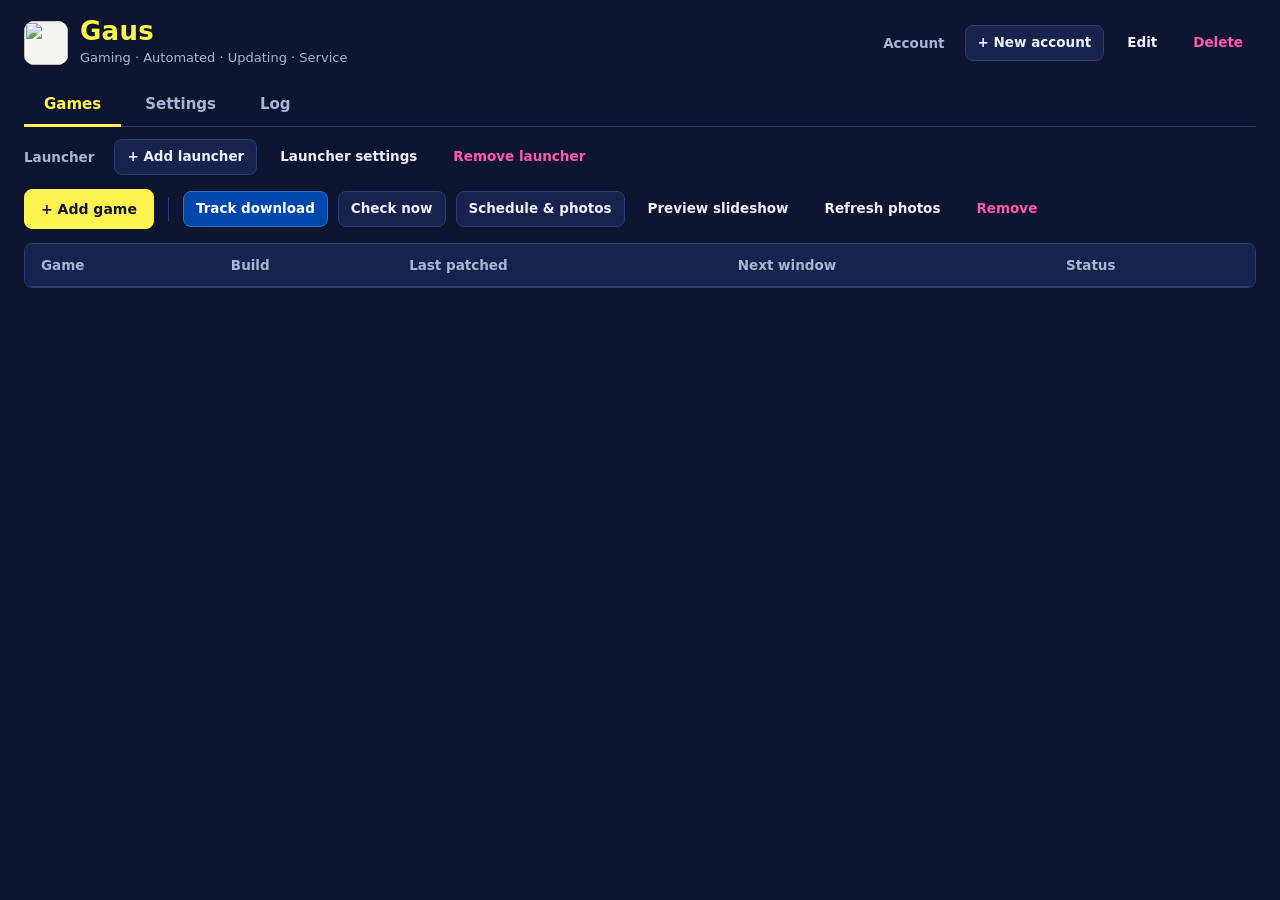
==== web/index.html @ 7f128b50 "v1.9: live download tracking and new UI Steam only rewrites its appmanifest when a download starts o" ====
<!doctype html>
<html lang="en">
<head>
<meta charset="utf-8">
<meta name="viewport" content="width=device-width, initial-scale=1">
<title>Gaus</title>
<link rel="stylesheet" href="app.css">
<link rel="stylesheet" href="main.css">
</head>
<body>
<div id="app">
  <header class="top">
    <div class="brand">
      <img src="/brand/icon.png" alt="" width="46" height="46">
      <div><h1>Gaus</h1><p id="tagline">Gaming · Automated · Updating · Service</p></div>
    </div>
    <div class="who">
      <span class="label" id="who-label">Account</span>
      <div class="chips" id="accounts" role="radiogroup" aria-labelledby="who-label"></div>
      <button class="btn sm" id="acc-new" type="button">+ New account</button>
      <button class="btn sm ghost" id="acc-edit" type="button">Edit</button>
      <button class="btn sm ghost danger" id="acc-del" type="button">Delete</button>
    </div>
  </header>

  <div class="banner" id="banner" role="status">
    <p id="banner-text"></p>
    <button class="btn sm primary" id="banner-btn" type="button">Install and restart</button>
  </div>

  <main>
    <nav class="tabs" role="tablist" aria-label="Sections">
      <button role="tab" id="tab-games" aria-selected="true" aria-controls="p-games" type="button">Games</button>
      <button role="tab" id="tab-settings" aria-selected="false" aria-controls="p-settings" type="button">Settings</button>
      <button role="tab" id="tab-log" aria-selected="false" aria-controls="p-log" type="button">Log</button>
    </nav>

    <section class="panel show" id="p-games" role="tabpanel" aria-labelledby="tab-games">
      <div class="live" id="live" aria-label="Live downloads" hidden></div>
      <div class="bar-row">
        <span class="label" id="lc-label">Launcher</span>
        <div class="chips" id="launchers" role="radiogroup" aria-labelledby="lc-label"></div>
        <button class="btn sm" id="lc-add" type="button">+ Add launcher</button>
        <button class="btn sm ghost" id="lc-edit" type="button">Launcher settings</button>
        <button class="btn sm ghost danger" id="lc-del" type="button">Remove launcher</button>
      </div>
      <div class="bar-row">
        <button class="btn primary" id="g-add" type="button">+ Add game</button>
        <span class="sep" aria-hidden="true"></span>
        <button class="btn sm cobalt" id="g-track" type="button">Track download</button>
        <button class="btn sm" id="g-check" type="button">Check now</button>
        <button class="btn sm" id="g-edit" type="button">Schedule &amp; photos</button>
        <button class="btn sm ghost" id="g-preview" type="button">Preview slideshow</button>
        <button class="btn sm ghost" id="g-photos" type="button">Refresh photos</button>
        <button class="btn sm ghost danger" id="g-del" type="button">Remove</button>
      </div>
      <div class="tablewrap" id="tablewrap">
        <table aria-label="Games">
          <thead><tr>
            <th>Game</th><th>Build</th><th>Last patched</th><th>Next window</th><th>Status</th>
          </tr></thead>
          <tbody id="rows"></tbody>
        </table>
        <div class="empty" id="empty" hidden></div>
      </div>
      <p class="hint" id="games-hint"></p>
    </section>

    <section class="panel" id="p-settings" role="tabpanel" aria-labelledby="tab-settings">
      <div class="settings" id="settings"></div>
    </section>

    <section class="panel" id="p-log" role="tabpanel" aria-labelledby="tab-log">
      <pre class="log" id="log" tabindex="0" aria-live="off"></pre>
      <div><button class="btn sm" id="open-data" type="button">Open data folder</button></div>
    </section>
  </main>
</div>

<!-- account -->
<dialog id="dlg-account" aria-labelledby="acc-title">
  <form method="dialog" novalidate>
    <div class="d-head"><h2 id="acc-title">Account</h2><p id="acc-sub">No password needed. An account only keeps people's launchers and games apart.</p></div>
    <div class="d-body">
      <div class="field"><label for="acc-name">Name</label><input class="input" id="acc-name" maxlength="40" autocomplete="off"><div class="errmsg" id="acc-err" role="alert"></div></div>
      <label class="switch"><input type="checkbox" id="acc-enabled"><span class="track" aria-hidden="true"></span><span>Keep this account's games updated</span></label>
      <p class="hint">If two accounts have the same game, it is only updated once.</p>
    </div>
    <div class="d-foot"><button class="btn ghost" value="cancel" type="button" data-close>Cancel</button><button class="btn primary" id="acc-ok" type="submit">Save</button></div>
  </form>
</dialog>

<!-- launcher -->
<dialog id="dlg-launcher" aria-labelledby="lc-title">
  <form method="dialog" novalidate>
    <div class="d-head"><h2 id="lc-title">Add a launcher</h2></div>
    <div class="d-body">
      <div class="field"><label for="lc-type">Launcher</label><select class="input" id="lc-type"></select></div>
      <div class="field"><label for="lc-name">Name shown in Gaus</label><input class="input" id="lc-name" autocomplete="off"></div>
      <div class="field"><label for="lc-path" id="lc-path-label">Location</label>
        <div class="row"><input class="input grow" id="lc-path" autocomplete="off" aria-describedby="lc-tip"><button class="btn" id="lc-browse" type="button">Browse</button></div></div>
      <div class="field"><label for="lc-args">Extra start options</label><input class="input" id="lc-args" placeholder="optional, e.g. -silent" autocomplete="off"></div>
      <label class="switch"><input type="checkbox" id="lc-enabled"><span class="track" aria-hidden="true"></span><span>Keep this launcher's games updated</span></label>
      <p class="note" id="lc-tip"></p>
    </div>
    <div class="d-foot"><span class="errmsg" id="lc-err" role="alert"></span><button class="btn ghost" type="button" data-close>Cancel</button><button class="btn primary" id="lc-ok" type="submit">Save</button></div>
  </form>
</dialog>

<!-- add game -->
<dialog id="dlg-addgame" aria-labelledby="ag-title">
  <form method="dialog" novalidate>
    <div class="d-head"><h2 id="ag-title">Add a game</h2></div>
    <div class="d-body">
      <div class="field"><label for="ag-launcher">Launcher</label><select class="input" id="ag-launcher"></select></div>
      <p class="hint" id="ag-intro"></p>
      <div class="field"><label for="ag-term">Game title</label>
        <div class="row"><input class="input grow" id="ag-term" placeholder="e.g. Marvel Rivals" autocomplete="off"><button class="btn" id="ag-search" type="button">Search</button></div></div>
      <div class="results" id="ag-results" role="listbox" aria-label="Results"></div>
      <div class="errmsg" id="ag-err" role="alert"></div>
    </div>
    <div class="d-foot"><button class="btn ghost" type="button" data-close>Cancel</button><button class="btn primary" id="ag-ok" type="submit">Add game</button></div>
  </form>
</dialog>

<!-- schedule -->
<dialog id="dlg-game" aria-labelledby="gm-title">
  <form method="dialog" novalidate>
    <div class="d-head"><h2 id="gm-title">Schedule</h2><p>All times are SAST (UTC+2).</p></div>
    <div class="d-body">
      <label class="switch"><input type="checkbox" id="gm-enabled"><span class="track" aria-hidden="true"></span><span>Keep this game updated automatically</span></label>
      <div class="field"><label for="gm-weekly">Weekly patch windows, one per line</label><textarea class="input" id="gm-weekly" rows="3" placeholder="Thu 11:00"></textarea>
        <span class="hint">For example <b>Thu 11:00</b> or <b>Daily 11:00</b></span></div>
      <div class="field"><label for="gm-dates">One-off dates, one per line</label><textarea class="input" id="gm-dates" rows="3" placeholder="2026-11-13 11:00"></textarea>
        <span class="hint">For big updates from the roadmap, like <b>2026-11-13 11:00</b></span></div>
      <div class="field" id="gm-wu-box">
        <label class="switch"><input type="checkbox" id="gm-wu"><span class="track" aria-hidden="true"></span><span>After an update, start the game once so its shaders compile</span></label>
        <span class="hint">Steam games, and only when the PC is going to power down. Gaus starts the game, waits until it has stopped working hard, then closes it.</span>
        <div class="row wrap" id="gm-wu-opts">
          <label for="gm-wu-quiet" class="hint">Finished when quiet for</label><input class="input" id="gm-wu-quiet" type="number" min="1" max="20" style="width:76px"><span class="hint">min</span>
          <label for="gm-wu-max" class="hint">Never longer than</label><input class="input" id="gm-wu-max" type="number" min="10" max="180" style="width:84px"><span class="hint">min</span>
        </div></div>
      <div class="field"><label for="gm-kw">Loading-screen photo searches, one per line</label><textarea class="input" id="gm-kw" rows="3"></textarea>
        <span class="hint">Used only when no official game art is found. Steam games use their official screenshots first.</span></div>
      <div class="field"><label for="gm-images">Your own images</label>
        <div class="row"><button class="btn sm" id="gm-images" type="button">Add images…</button><span class="hint">Your pictures are never deleted and are used on this game's loading screen.</span></div></div>
      <p class="note">Gaus only opens the launcher while a window is open. For Steam it also needs a newer build to exist.</p>
    </div>
    <div class="d-foot"><span class="errmsg" id="gm-err" role="alert"></span><button class="btn ghost" type="button" data-close>Cancel</button><button class="btn primary" id="gm-ok" type="submit">Save</button></div>
  </form>
</dialog>

<!-- confirm / message -->
<dialog id="dlg-ask" aria-labelledby="ask-title">
  <form method="dialog">
    <div class="d-head"><h2 id="ask-title">Gaus</h2></div>
    <div class="d-body"><p id="ask-body" style="margin:0;white-space:pre-line"></p></div>
    <div class="d-foot"><button class="btn ghost" id="ask-cancel" type="button">Cancel</button><button class="btn primary" id="ask-ok" type="submit">OK</button></div>
  </form>
</dialog>

<!-- busy / install progress -->
<dialog id="dlg-busy" aria-labelledby="busy-title">
  <div class="d-head"><h2 id="busy-title">Working</h2></div>
  <div class="d-body"><div class="progress-modal" role="status">
    <svg class="pen" viewBox="0 0 50 50" aria-hidden="true"><circle cx="25" cy="25" r="20"/></svg>
    <p id="busy-text" style="margin:0">Please wait</p>
    <div class="bar" id="busy-bar"><i></i></div>
  </div></div>
</dialog>

<div id="toasts" aria-live="polite"></div>
<script src="app.js"></script>
</body>
</html>
---- web/app.css ----
/* Gaus UI. Black pen on off-white paper, taken from the logo. One signal colour (--alert) exists
   only for errors and destructive actions. Everything else is ink. */
:root {
  --paper: #f6f4f0;
  --paper-2: #ece8e0;
  --card: #fffdf9;
  --line: #d6d0c4;
  --ink: #17150f;
  --ink-2: #34312a;
  --muted: #6d6a63;
  --faint: #a9a59a;
  --alert: #b3261e;
  --r: 6px;
  --font: "Segoe UI Variable Text", "Segoe UI", system-ui, -apple-system, sans-serif;
  --display: "Bahnschrift", "Segoe UI Variable Display", "Segoe UI", system-ui, sans-serif;
  --mono: "Cascadia Mono", Consolas, "Courier New", monospace;
  color-scheme: light;
}
* { box-sizing: border-box; }
html, body { margin: 0; height: 100%; overflow: hidden; }
body {
  background: var(--paper); color: var(--ink);
  font: 400 14px/1.45 var(--font); -webkit-font-smoothing: antialiased;
  overflow: hidden; user-select: none;
}
input, textarea, select { user-select: text; }
h1, h2, h3 { font-family: var(--display); margin: 0; letter-spacing: .01em; }
button { font: inherit; color: inherit; }
.sr-only { position: absolute; width: 1px; height: 1px; margin: -1px; overflow: hidden; clip-path: inset(50%); white-space: nowrap; }
.muted { color: var(--muted); }
.hint { color: var(--muted); font-size: 12.5px; }
:where(a, button, input, select, textarea, [tabindex]):focus-visible { outline: 3px solid var(--ink); outline-offset: 3px; }

/* ---------- buttons ---------- */
.btn {
  position: relative; display: inline-flex; align-items: center; justify-content: center; gap: 8px;
  min-height: 40px; padding: 0 16px; white-space: nowrap; cursor: pointer;
  font-weight: 600; font-size: 13px; line-height: 1;
  color: var(--ink); background: var(--card);
  border: 2px solid var(--ink); border-radius: var(--r);
  box-shadow: 3px 3px 0 var(--ink);
  transition: transform .08s ease, box-shadow .08s ease, background-color .12s ease;
}
.btn:hover { background: var(--paper-2); }
.btn:active { transform: translate(3px, 3px); box-shadow: 0 0 0 var(--ink); }
.btn[disabled] { opacity: .4; cursor: not-allowed; box-shadow: none; transform: none; background: var(--card); }
.btn.primary { background: var(--ink); color: var(--paper); box-shadow: 3px 3px 0 var(--faint); }
.btn.primary:active { box-shadow: 0 0 0 var(--faint); }
.btn.primary.sm { box-shadow: 2px 2px 0 var(--faint); }
.btn.primary:hover { background: var(--ink-2); }
.btn.ghost { border-color: transparent; box-shadow: none; background: transparent; }
.btn.ghost:hover { background: var(--paper-2); border-color: var(--line); }
.btn.ghost:active { transform: none; }
.btn.danger { color: var(--alert); border-color: var(--alert); box-shadow: 3px 3px 0 var(--alert); }
.btn.danger:active { box-shadow: 0 0 0 var(--alert); }
.btn.sm { min-height: 32px; padding: 0 12px; font-size: 12.5px; box-shadow: 2px 2px 0 var(--ink); }
.btn.sm:active { transform: translate(2px, 2px); }
.btn.sm.danger { box-shadow: 2px 2px 0 var(--alert); }
.btn.icon { width: 40px; padding: 0; }
.btn.busy { pointer-events: none; }
.btn.busy::before {
  content: ""; width: 14px; height: 14px; border-radius: 50%;
  border: 2.5px solid currentColor; border-right-color: transparent; animation: rot .7s linear infinite;
}

/* ---------- toggle switch: a real checkbox underneath ---------- */
.switch { position: relative; display: inline-flex; align-items: center; gap: 12px; cursor: pointer; }
.switch input { position: absolute; left: 0; top: 0; width: 1px; height: 1px; margin: 0; overflow: hidden; clip-path: inset(50%); }
.switch .track {
  position: relative; flex: none; width: 48px; height: 28px; border-radius: 999px;
  background: var(--card); border: 2px solid var(--ink); transition: background-color .15s ease;
}
.switch .track::after {
  content: ""; position: absolute; top: 3px; left: 3px; width: 18px; height: 18px; border-radius: 50%;
  background: var(--ink); transition: transform .18s cubic-bezier(.3, 1.5, .5, 1), background-color .15s;
}
.switch input:checked + .track { background: var(--ink); }
.switch input:checked + .track::after { transform: translateX(20px); background: var(--paper); }
.switch input:focus-visible + .track { outline: 3px solid var(--ink); outline-offset: 3px; }
.switch input:disabled + .track { opacity: .4; }
.switch:active .track::after { width: 22px; }
.switch:active input:checked + .track::after { transform: translateX(16px); }

/* ---------- radio groups as a segmented control (native radios underneath) ---------- */
fieldset { border: 0; padding: 0; margin: 0; min-width: 0; }
.seg { display: inline-flex; border: 2px solid var(--ink); border-radius: 9px; background: var(--card); overflow: hidden; }
.seg label { position: relative; cursor: pointer; }
.seg input { position: absolute; opacity: 0; inset: 0; margin: 0; cursor: pointer; }
.seg span { display: block; padding: 9px 15px; font-weight: 600; font-size: 13px; transition: background-color .12s, color .12s; white-space: nowrap; }
.seg label + label span { border-left: 2px solid var(--ink); }
.seg label:hover span { background: var(--paper-2); }
.seg input:checked + span { background: var(--ink); color: var(--paper); }
.seg input:focus-visible + span { outline: 3px solid var(--ink); outline-offset: -5px; outline-color: var(--paper); }
.seg:has(input:focus-visible) { outline: 3px solid var(--ink); outline-offset: 3px; }
.seg input:disabled + span { opacity: .4; }

/* chip radios (accounts, launchers) */
.chips { display: flex; flex-wrap: wrap; gap: 8px; align-items: center; }
.chip { position: relative; }
.chip input { position: absolute; opacity: 0; inset: 0; margin: 0; cursor: pointer; }
.chip span {
  display: inline-flex; align-items: center; gap: 7px; padding: 7px 14px; border-radius: 999px;
  border: 2px solid var(--ink); background: var(--card); font-weight: 600; font-size: 13px;
  transition: background-color .12s, color .12s, transform .08s;
}
.chip:hover span { background: var(--paper-2); }
.chip input:checked + span { background: var(--ink); color: var(--paper); }
.chip input:focus-visible + span { outline: 3px solid var(--ink); outline-offset: 3px; }
.chip.off span { border-style: dashed; color: var(--muted); }
.chip.off input:checked + span { color: var(--paper); }
.chip small { font-weight: 500; opacity: .7; }

/* checkbox (used in lists) */
.check { display: inline-flex; align-items: center; gap: 10px; cursor: pointer; }
.check input { appearance: none; width: 22px; height: 22px; margin: 0; border: 2px solid var(--ink); border-radius: 5px; background: var(--card); display: grid; place-content: center; cursor: pointer; flex: none; }
.check input::after { content: ""; width: 11px; height: 6px; border-left: 3px solid var(--paper); border-bottom: 3px solid var(--paper); transform: rotate(-45deg) scale(0); margin-top: -3px; transition: transform .12s; }
.check input:checked { background: var(--ink); }
.check input:checked::after { transform: rotate(-45deg) scale(1); }

/* ---------- fields ---------- */
.field { display: grid; gap: 6px; min-width: 0; }
.field > label, .field > legend { font-weight: 600; font-size: 12.5px; letter-spacing: .01em; }
.field .req { color: var(--alert); }
.input, select.input, textarea.input {
  width: 100%; min-height: 44px; padding: 0 12px; font: inherit; color: var(--ink);
  background: #fff; border: 2px solid var(--line); border-radius: var(--r);
  transition: border-color .12s, box-shadow .12s;
}
textarea.input { padding: 10px 12px; min-height: 84px; resize: vertical; line-height: 1.5; font-family: var(--mono); font-size: 12.5px; }
.input:hover { border-color: var(--faint); }
.input:focus { outline: none; border-color: var(--ink); box-shadow: 3px 3px 0 var(--ink); }
.input::placeholder { color: var(--faint); }
.input[aria-invalid="true"] { border-color: var(--alert); }
select.input {
  appearance: none; padding-right: 38px; cursor: pointer;
  background-image: url("data:image/svg+xml,%3Csvg xmlns='http://www.w3.org/2000/svg' width='14' height='9' viewBox='0 0 14 9'%3E%3Cpath d='M1.5 1.5 7 7l5.5-5.5' fill='none' stroke='%2317150f' stroke-width='2.4' stroke-linecap='round' stroke-linejoin='round'/%3E%3C/svg%3E");
  background-repeat: no-repeat; background-position: right 14px center;
}
.errmsg { color: var(--alert); font-weight: 600; font-size: 12.5px; min-height: 0; }
.errmsg:empty { display: none; }
.row { display: flex; gap: 10px; align-items: center; }
.row.wrap { flex-wrap: wrap; }
.grow { flex: 1; min-width: 0; }

/* number stepper */
.stepper { display: inline-flex; align-items: stretch; border: 2px solid var(--ink); border-radius: var(--r); background: #fff; overflow: hidden; }
.stepper button { width: 38px; border: 0; background: var(--card); cursor: pointer; font-size: 18px; font-weight: 700; line-height: 1; }
.stepper button:hover { background: var(--paper-2); }
.stepper button:active { background: var(--ink); color: var(--paper); }
.stepper input { width: 64px; border: 0; border-inline: 2px solid var(--ink); text-align: center; font: 600 14px var(--font); font-variant-numeric: tabular-nums; min-height: 38px; background: #fff; color: var(--ink); -moz-appearance: textfield; }
.stepper input::-webkit-outer-spin-button, .stepper input::-webkit-inner-spin-button { -webkit-appearance: none; margin: 0; }
.stepper input:focus { outline: none; background: var(--paper-2); }
.stepper:has(input:focus-visible) { outline: 3px solid var(--ink); outline-offset: 3px; }
.unit { color: var(--muted); font-size: 12.5px; min-width: 44px; }

/* ---------- loaders ---------- */
@keyframes rot { to { transform: rotate(360deg); } }
@keyframes dash { 0% { stroke-dasharray: 1, 150; stroke-dashoffset: 0; } 50% { stroke-dasharray: 90, 150; stroke-dashoffset: -35; } 100% { stroke-dasharray: 90, 150; stroke-dashoffset: -124; } }
.pen { width: 1em; height: 1em; animation: rot 1.6s linear infinite; flex: none; }
.pen circle { fill: none; stroke: currentColor; stroke-width: 5; stroke-linecap: round; animation: dash 1.4s ease-in-out infinite; }
.bar { height: 10px; border: 2px solid var(--ink); border-radius: 999px; background: var(--card); overflow: hidden; }
.bar > i { display: block; height: 100%; width: var(--p, 0%); background: var(--ink); transition: width .5s ease; }
.bar.indeterminate > i {
  width: 100%; background: repeating-linear-gradient(-45deg, var(--ink) 0 6px, transparent 6px 12px);
  background-size: 17px 17px; animation: hatch .7s linear infinite;
}
@keyframes hatch { to { background-position: 17px 0; } }
.skel { position: relative; overflow: hidden; background: var(--paper-2); border-radius: 4px; }
.skel::after { content: ""; position: absolute; inset: 0; transform: translateX(-100%); background: linear-gradient(90deg, transparent, rgba(255, 255, 255, .7), transparent); animation: shimmer 1.3s infinite; }
@keyframes shimmer { to { transform: translateX(100%); } }
.dots::after { content: ""; animation: dots 1.2s steps(4) infinite; }
@keyframes dots { 0% { content: ""; } 25% { content: "."; } 50% { content: ".."; } 75% { content: "..."; } }

@media (prefers-reduced-motion: reduce) {
  *, *::before, *::after { animation-duration: .001s !important; animation-iteration-count: 1 !important; transition-duration: .001s !important; }
  .pen circle { stroke-dasharray: 60, 150; }
  .bar.indeterminate > i { background: var(--ink); opacity: .45; }
}

[hidden] { display: none !important; }
---- web/main.css ----
/* Main window. Deep cobalt-navy base with soft white text. Lemon = primary actions and progress,
   cobalt = selection and active states, hot pink = live badge, errors and destructive actions.
   The theme lives here so the loading, splash and countdown pages keep their own look from app.css. */
:root {
  --paper: #0d1530;
  --paper-2: #17234d;
  --card: #121c3f;
  --line: #2c3c74;
  --ink: #eef1fb;
  --ink-2: #cfd6ee;
  --muted: #a9b4d6;
  --faint: #7482ad;
  --alert: #ff5aa9;
  --lemon: #fff44f;
  --cobalt: #0047ab;
  --pink: #ff2e93;
  --r: 8px;
  color-scheme: dark;
}
body { font-size: 15px; line-height: 1.5; }
.hint { font-size: 13.5px; }
:where(a, button, input, select, textarea, [tabindex]):focus-visible { outline: 2px solid var(--lemon); outline-offset: 2px; }

#app { overflow: hidden; display: grid; grid-template-rows: auto auto 1fr; height: 100vh; padding: 18px 24px 16px; gap: 14px; }
header.top { display: flex; align-items: center; gap: 18px; }
.brand { display: flex; align-items: center; gap: 12px; }
.brand img { width: 44px; height: 44px; border-radius: 10px; background: #f6f4f0; }
.brand h1 { font-size: 26px; line-height: 1; color: var(--lemon); }
.brand p { margin: 4px 0 0; font-size: 13px; color: var(--muted); }
.who { margin-left: auto; display: flex; align-items: center; gap: 10px; flex-wrap: wrap; justify-content: flex-end; }
.label { font-size: 13.5px; color: var(--muted); font-weight: 600; }

.banner { display: none; align-items: center; gap: 14px; padding: 12px 16px; border-radius: var(--r); background: var(--cobalt); color: #fff; }
.banner.show { display: flex; }
.banner p { margin: 0; flex: 1; font-weight: 600; }

/* buttons */
.btn, .btn.sm { border: 1px solid var(--line); background: var(--paper-2); box-shadow: none; font-size: 14px; }
.btn.sm { min-height: 36px; font-size: 13.5px; }
.btn:hover { background: #22326b; border-color: #4a5fa8; }
.btn:active, .btn.sm:active { transform: none; box-shadow: none; }
.btn[disabled], .btn[disabled]:hover { opacity: .45; background: var(--paper-2); border-color: var(--line); }
.btn.primary, .btn.primary.sm { background: var(--lemon); border-color: var(--lemon); color: var(--paper); box-shadow: none; }
.btn.primary:hover { background: #fff98f; border-color: #fff98f; }
.btn.cobalt { background: var(--cobalt); border-color: #2f6fd0; color: #fff; }
.btn.cobalt:hover { background: #0a58cc; }
.btn.cobalt[disabled], .btn.cobalt[disabled]:hover { background: var(--cobalt); border-color: #2f6fd0; }
.btn.ghost { background: transparent; border-color: transparent; }
.btn.danger, .btn.sm.danger { color: var(--alert); border-color: var(--alert); background: transparent; box-shadow: none; }
.btn.danger:hover { background: rgba(255, 46, 147, .14); border-color: var(--alert); }
.btn.ghost.danger { border-color: transparent; }
.btn.ghost[disabled], .btn.ghost[disabled]:hover { background: transparent; border-color: transparent; }

/* controls */
.chip span { border: 1px solid var(--line); background: var(--paper-2); font-size: 14px; }
.chip:hover span { background: #22326b; }
.chip input:checked + span { background: var(--cobalt); border-color: #2f6fd0; color: #fff; }
.chip.off input:checked + span { color: #fff; }
.chip input:focus-visible + span { outline: 2px solid var(--lemon); }
.switch .track { border: 1px solid var(--faint); background: var(--paper); }
.switch .track::after { background: var(--muted); }
.switch input:checked + .track { background: var(--cobalt); border-color: #2f6fd0; }
.switch input:checked + .track::after { background: var(--lemon); }
.switch input:focus-visible + .track { outline: 2px solid var(--lemon); }
.seg { border: 1px solid var(--line); background: var(--paper); }
.seg span { font-size: 14px; }
.seg label + label span { border-left: 1px solid var(--line); }
.seg label:hover span { background: var(--paper-2); }
.seg input:checked + span { background: var(--cobalt); color: #fff; }
.seg:has(input:focus-visible) { outline: 2px solid var(--lemon); }
.input, select.input, textarea.input { background-color: var(--paper); border: 1px solid var(--line); }
textarea.input { font-size: 13.5px; }
.input:hover { border-color: var(--faint); }
.input:focus { border-color: var(--lemon); box-shadow: none; }
.input::placeholder { color: var(--faint); }
.field > label, .field > legend { font-size: 14px; }
.errmsg { font-size: 13.5px; }
select.input { background-image: url("data:image/svg+xml,%3Csvg xmlns='http://www.w3.org/2000/svg' width='14' height='9' viewBox='0 0 14 9'%3E%3Cpath d='M1.5 1.5 7 7l5.5-5.5' fill='none' stroke='%23fff44f' stroke-width='2.4' stroke-linecap='round' stroke-linejoin='round'/%3E%3C/svg%3E"); }
.stepper { border: 1px solid var(--line); background: var(--paper); }
.stepper button { background: var(--paper-2); }
.stepper button:hover { background: #22326b; }
.stepper button:active { background: var(--cobalt); color: #fff; }
.stepper input { border-inline: 1px solid var(--line); background: var(--paper); }
.stepper input:focus { background: var(--paper-2); }
.stepper:has(input:focus-visible) { outline: 2px solid var(--lemon); }
.unit { font-size: 13.5px; }
.bar { border: 0; background: var(--line); }
.bar > i { background: var(--lemon); }
.bar.indeterminate > i { background: repeating-linear-gradient(-45deg, var(--lemon) 0 6px, transparent 6px 12px); background-size: 17px 17px; }
.skel { background: var(--paper-2); }
.skel::after { background: linear-gradient(90deg, transparent, rgba(255, 255, 255, .08), transparent); }

/* tabs */
nav.tabs { display: flex; gap: 4px; border-bottom: 1px solid var(--line); }
nav.tabs button { background: none; border: 0; padding: 10px 20px 9px; font-weight: 600; font-size: 15px; color: var(--muted); cursor: pointer; border-radius: 6px 6px 0 0; position: relative; top: 1px; border-bottom: 3px solid transparent; }
nav.tabs button:hover { color: var(--ink); background: var(--paper-2); }
nav.tabs button[aria-selected="true"] { color: var(--lemon); border-bottom-color: var(--lemon); }
.panel { display: none; min-height: 0; }
.panel.show { display: flex; flex-direction: column; gap: 14px; overflow: hidden; }
main { min-height: 0; display: flex; flex-direction: column; gap: 12px; }

/* live downloads */
.live { display: grid; gap: 10px; flex: none; max-height: 40vh; overflow: auto; }
.live-card { padding: 14px 16px; display: grid; gap: 10px; background: var(--card); border: 1px solid var(--line); border-left: 4px solid var(--pink); border-radius: var(--r); }
.live-head { display: flex; align-items: center; gap: 12px; min-width: 0; }
.live-head h3 { font-size: 17px; overflow: hidden; text-overflow: ellipsis; white-space: nowrap; }
.live-head .btn { margin-left: auto; }
.live-tag { flex: none; padding: 2px 8px; border-radius: 999px; background: var(--pink); color: #fff; font-size: 12px; font-weight: 700; letter-spacing: .06em; }
.live-status { flex: none; color: var(--lemon); font-weight: 600; font-variant-numeric: tabular-nums; }
.live-detail { margin: 0; color: var(--ink-2); font-variant-numeric: tabular-nums; }
.live .bar { height: 12px; }

/* games */
.bar-row { display: flex; align-items: center; gap: 10px; flex-wrap: wrap; }
.sep { width: 1px; height: 24px; background: var(--line); margin: 0 4px; }
.tablewrap { flex: 1; min-height: 0; overflow: auto; border: 1px solid var(--line); border-radius: var(--r); background: var(--card); }
table { border-collapse: collapse; width: 100%; font-variant-numeric: tabular-nums; }
th { position: sticky; top: 0; z-index: 1; background: var(--paper-2); text-align: left; font-size: 13.5px; font-weight: 600; color: var(--muted); padding: 11px 16px; border-bottom: 1px solid var(--line); white-space: nowrap; }
td { padding: 9px 16px; height: 60px; border-bottom: 1px solid var(--line); white-space: nowrap; color: var(--ink-2); }
tbody tr { cursor: pointer; }
tbody tr:hover { background: var(--paper-2); }
tbody tr[aria-selected="true"] { background: var(--cobalt); }
tbody tr[aria-selected="true"] td { color: #fff; }
tbody tr[aria-selected="true"] small { color: #d7e4ff; }
tbody tr.gameoff td:first-child { opacity: .6; }
td.name { font-weight: 600; font-size: 16px; color: var(--ink); max-width: 300px; overflow: hidden; text-overflow: ellipsis; }
td.name small { display: block; font-weight: 400; font-size: 13px; color: var(--muted); }
.newer { color: var(--lemon); font-weight: 600; }
.status { display: inline-flex; align-items: center; gap: 8px; font-weight: 600; }
.status .pen { font-size: 15px; color: var(--lemon); }
.status .tick { width: 15px; height: 15px; color: var(--lemon); }
.status .tick.bad { color: var(--alert); }
.empty { padding: 44px 24px; text-align: center; color: var(--muted); }
.empty h3 { color: var(--ink); font-size: 20px; margin-bottom: 6px; }

/* settings */
.settings { flex: 1; min-height: 0; overflow: auto; padding: 2px 8px 0 2px; }
.group { max-width: 860px; margin: 0 auto 18px; border: 1px solid var(--line); border-radius: 10px; background: var(--card); }
.group > h2 { font-size: 16px; color: var(--lemon); padding: 13px 18px 11px; border-bottom: 1px solid var(--line); }
.setting { display: grid; grid-template-columns: 1fr auto; gap: 8px 24px; align-items: center; padding: 14px 18px; border-bottom: 1px solid var(--line); }
.setting:last-child { border-bottom: 0; }
.setting .t { font-weight: 600; }
.setting .d { color: var(--muted); font-size: 13.5px; margin-top: 2px; }
.setting.stack { grid-template-columns: 1fr; }
.savebar { position: sticky; bottom: 0; margin: 0 -8px 0 -2px; display: flex; align-items: center; justify-content: center; gap: 14px; padding: 12px 10px 14px; background: var(--paper); border-top: 1px solid var(--line); }

/* log */
.log { flex: 1; min-height: 0; margin: 0; overflow: auto; padding: 14px 16px; border: 1px solid var(--line); border-radius: var(--r); background: var(--card); color: var(--ink-2); font: 13px/1.65 var(--mono); white-space: pre-wrap; user-select: text; }

/* dialogs */
dialog { border: 1px solid var(--line); border-radius: 12px; padding: 0; background: var(--card); color: var(--ink); box-shadow: 0 18px 50px rgba(0, 0, 0, .5); width: min(560px, calc(100vw - 40px)); max-height: calc(100vh - 40px); overflow: hidden; }
dialog[open] { display: flex; flex-direction: column; animation: pop .16s ease-out; }
dialog::backdrop { background: rgba(5, 9, 24, .7); }
@keyframes pop { from { transform: translateY(8px) scale(.98); opacity: 0; } }
dialog form { display: flex; flex-direction: column; min-height: 0; }
.d-head { padding: 16px 20px 12px; border-bottom: 1px solid var(--line); background: var(--paper-2); }
.d-head h2 { font-size: 20px; color: var(--lemon); }
.d-head p { margin: 4px 0 0; color: var(--muted); font-size: 14px; }
.d-body { padding: 18px 20px; display: grid; gap: 16px; overflow: auto; }
.d-foot { padding: 12px 20px 16px; display: flex; gap: 12px; justify-content: flex-end; align-items: center; border-top: 1px solid var(--line); }
.d-foot .errmsg { margin-right: auto; }
.results { border: 1px solid var(--line); border-radius: var(--r); max-height: 230px; min-height: 120px; overflow: auto; background: var(--paper); }
.results:focus-within { border-color: var(--lemon); }
.result { display: flex; width: 100%; align-items: baseline; gap: 10px; padding: 10px 12px; border: 0; border-bottom: 1px solid var(--line); background: none; text-align: left; cursor: pointer; }
.result:hover { background: var(--paper-2); }
.result[aria-selected="true"] { background: var(--cobalt); color: #fff; }
.result .m { margin-left: auto; font-size: 13px; opacity: .8; white-space: nowrap; }
.results .none { padding: 18px; color: var(--muted); text-align: center; }
.note { padding: 10px 12px; border-left: 4px solid var(--cobalt); background: var(--paper-2); font-size: 13.5px; border-radius: 0 var(--r) var(--r) 0; }
.progress-modal { text-align: center; display: grid; gap: 14px; padding: 8px 0; }
.progress-modal .pen { font-size: 34px; margin: 0 auto; color: var(--lemon); }

#toasts { position: fixed; right: 20px; bottom: 20px; display: grid; gap: 10px; z-index: 50; }
.toast { padding: 11px 16px; border-radius: var(--r); background: var(--cobalt); color: #fff; box-shadow: 0 8px 24px rgba(0, 0, 0, .4); font-weight: 600; animation: pop .18s ease-out; max-width: 380px; }
.toast.err { background: var(--alert); color: var(--paper); }
.toast.out { opacity: 0; transform: translateY(6px); transition: .25s; }
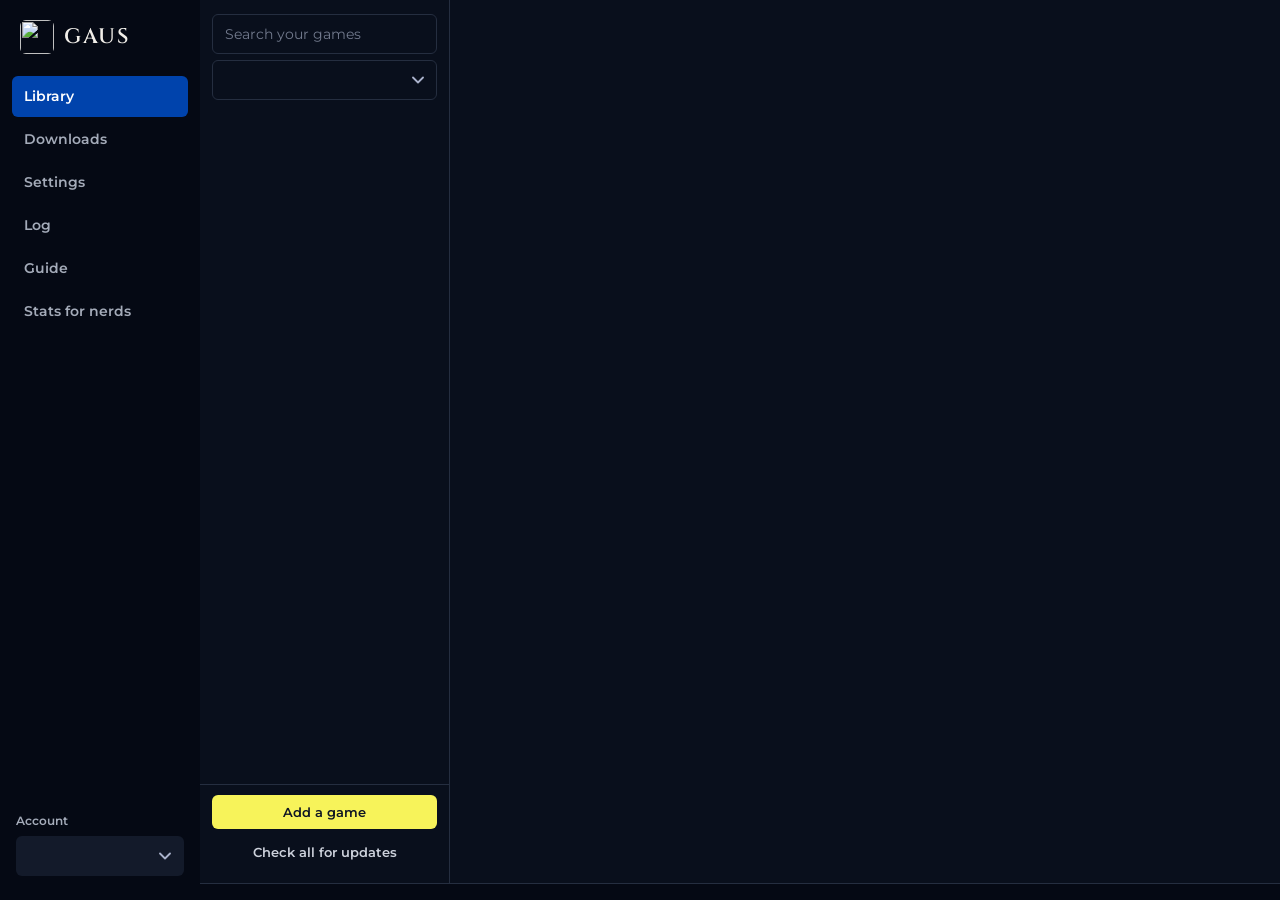
==== commit a1010075: "v1.11: launcher-style UI, screen saver, low idle usage New navigation, Cinzel and Montserrat, and a " ====
--- a/web/index.html
+++ b/web/index.html
@@ -9,72 +9,147 @@
 </head>
 <body>
 <div id="app">
-  <header class="top">
-    <div class="brand">
-      <img src="/brand/icon.png" alt="" width="46" height="46">
-      <div><h1>Gaus</h1><p id="tagline">Gaming · Automated · Updating · Service</p></div>
-    </div>
-    <div class="who">
-      <span class="label" id="who-label">Account</span>
-      <div class="chips" id="accounts" role="radiogroup" aria-labelledby="who-label"></div>
-      <button class="btn sm" id="acc-new" type="button">+ New account</button>
-      <button class="btn sm ghost" id="acc-edit" type="button">Edit</button>
-      <button class="btn sm ghost danger" id="acc-del" type="button">Delete</button>
-    </div>
-  </header>
-
-  <div class="banner" id="banner" role="status">
-    <p id="banner-text"></p>
-    <button class="btn sm primary" id="banner-btn" type="button">Install and restart</button>
-  </div>
-
-  <main>
-    <nav class="tabs" role="tablist" aria-label="Sections">
-      <button role="tab" id="tab-games" aria-selected="true" aria-controls="p-games" type="button">Games</button>
+  <aside class="side">
+    <div class="brand"><img src="/brand/icon.png" alt="" width="34" height="34"><span>GAUS</span></div>
+    <nav class="tabs" role="tablist" aria-label="Sections" aria-orientation="vertical">
+      <button role="tab" id="tab-games" aria-selected="true" aria-controls="p-games" type="button">Library</button>
+      <button role="tab" id="tab-downloads" aria-selected="false" aria-controls="p-downloads" type="button">Downloads<span class="count" id="dl-count" hidden></span></button>
       <button role="tab" id="tab-settings" aria-selected="false" aria-controls="p-settings" type="button">Settings</button>
       <button role="tab" id="tab-log" aria-selected="false" aria-controls="p-log" type="button">Log</button>
+      <button role="tab" id="tab-guide" aria-selected="false" aria-controls="p-guide" type="button">Guide</button>
+      <button role="tab" id="tab-stats" aria-selected="false" aria-controls="p-stats" type="button">Stats for nerds</button>
     </nav>
-
-    <section class="panel show" id="p-games" role="tabpanel" aria-labelledby="tab-games">
-      <div class="live" id="live" aria-label="Live downloads" hidden></div>
-      <div class="bar-row">
-        <span class="label" id="lc-label">Launcher</span>
-        <div class="chips" id="launchers" role="radiogroup" aria-labelledby="lc-label"></div>
-        <button class="btn sm" id="lc-add" type="button">+ Add launcher</button>
-        <button class="btn sm ghost" id="lc-edit" type="button">Launcher settings</button>
-        <button class="btn sm ghost danger" id="lc-del" type="button">Remove launcher</button>
-      </div>
-      <div class="bar-row">
-        <button class="btn primary" id="g-add" type="button">+ Add game</button>
-        <span class="sep" aria-hidden="true"></span>
-        <button class="btn sm cobalt" id="g-track" type="button">Track download</button>
-        <button class="btn sm" id="g-check" type="button">Check now</button>
-        <button class="btn sm" id="g-edit" type="button">Schedule &amp; photos</button>
-        <button class="btn sm ghost" id="g-preview" type="button">Preview slideshow</button>
-        <button class="btn sm ghost" id="g-photos" type="button">Refresh photos</button>
-        <button class="btn sm ghost danger" id="g-del" type="button">Remove</button>
-      </div>
-      <div class="tablewrap" id="tablewrap">
-        <table aria-label="Games">
-          <thead><tr>
-            <th>Game</th><th>Build</th><th>Last patched</th><th>Next window</th><th>Status</th>
-          </tr></thead>
-          <tbody id="rows"></tbody>
-        </table>
-        <div class="empty" id="empty" hidden></div>
-      </div>
-      <p class="hint" id="games-hint"></p>
-    </section>
-
-    <section class="panel" id="p-settings" role="tabpanel" aria-labelledby="tab-settings">
-      <div class="settings" id="settings"></div>
-    </section>
-
-    <section class="panel" id="p-log" role="tabpanel" aria-labelledby="tab-log">
-      <pre class="log" id="log" tabindex="0" aria-live="off"></pre>
-      <div><button class="btn sm" id="open-data" type="button">Open data folder</button></div>
-    </section>
-  </main>
+    <div class="side-foot">
+      <label for="account">Account</label>
+      <select class="input" id="account"></select>
+      <small id="version"></small>
+    </div>
+  </aside>
+
+  <div class="page">
+    <div class="banner" id="banner" role="status">
+      <p id="banner-text"></p>
+      <button class="btn sm primary" id="banner-btn" type="button">Install and restart</button>
+    </div>
+
+    <main>
+      <section class="panel show" id="p-games" role="tabpanel" aria-labelledby="tab-games">
+        <div class="library">
+          <div class="lib-list">
+            <div class="lib-top">
+              <input class="input" id="g-search" type="search" placeholder="Search your games" aria-label="Search your games" autocomplete="off">
+              <select class="input" id="lc-filter" aria-label="Show games from"></select>
+            </div>
+            <ul id="rows" aria-label="Games"></ul>
+            <div class="lib-foot">
+              <button class="btn sm primary" id="g-add" type="button">Add a game</button>
+              <button class="btn sm ghost" id="g-check-all" type="button">Check all for updates</button>
+            </div>
+          </div>
+          <div class="detail" id="detail">
+            <div class="empty" id="empty" hidden></div>
+            <div id="game-page" hidden>
+              <div class="hero" id="hero"><h2 id="gp-name"></h2></div>
+              <div class="actions">
+                <button class="btn primary" id="g-check" type="button">Check for update</button>
+                <button class="btn" id="g-track" type="button">Track download</button>
+                <button class="btn" id="g-saver" type="button" hidden>Screen saver</button>
+                <button class="btn" id="g-edit" type="button">Schedule</button>
+                <details class="more" id="g-more">
+                  <summary class="btn ghost">More</summary>
+                  <div class="menu">
+                    <button id="g-preview" type="button">Preview slideshow</button>
+                    <button id="g-photos" type="button">Get new photos</button>
+                    <button class="danger" id="g-del" type="button">Remove from Gaus</button>
+                  </div>
+                </details>
+              </div>
+              <div class="dl-now" id="gp-live" hidden>
+                <div class="bar"><i></i></div>
+                <p id="gp-live-text"></p>
+              </div>
+              <dl class="facts">
+                <div><dt>Status</dt><dd id="gp-status"></dd></div>
+                <div><dt>Next update window</dt><dd id="gp-next"></dd></div>
+                <div><dt>Last patched</dt><dd id="gp-patched"></dd></div>
+                <div><dt>Installed build</dt><dd id="gp-build"></dd></div>
+                <div><dt>Launcher</dt><dd id="gp-launcher"></dd></div>
+              </dl>
+            </div>
+          </div>
+        </div>
+      </section>
+
+      <section class="panel" id="p-downloads" role="tabpanel" aria-labelledby="tab-downloads">
+        <div class="page-head"><h2>Downloads</h2><p id="dl-sub"></p></div>
+        <div class="downloads" id="live"></div>
+      </section>
+
+      <section class="panel" id="p-settings" role="tabpanel" aria-labelledby="tab-settings">
+        <div class="page-head"><h2>Settings</h2></div>
+        <div class="settings" id="settings"></div>
+      </section>
+
+      <section class="panel" id="p-log" role="tabpanel" aria-labelledby="tab-log">
+        <div class="page-head"><h2>Log</h2></div>
+        <pre class="log" id="log" tabindex="0" aria-live="off"></pre>
+        <div class="log-foot"><button class="btn sm" id="open-data" type="button">Open data folder</button></div>
+      </section>
+
+      <section class="panel" id="p-stats" role="tabpanel" aria-labelledby="tab-stats">
+        <div class="page-head"><h2>Stats for nerds</h2><p>What Gaus is using on this PC right now, measured every 2 seconds.</p></div>
+        <div class="stats">
+          <div class="big-stats">
+            <div><span>RAM, this window included</span><b id="st-ram">–</b><small id="st-ram-sub"></small></div>
+            <div><span>CPU, share of the whole PC</span><b id="st-cpu">–</b><small id="st-cpu-sub"></small></div>
+            <div><span>Last measured in the tray</span><b id="st-tray">–</b><small id="st-tray-sub"></small></div>
+          </div>
+          <table>
+            <thead><tr><th>Process</th><th>PID</th><th class="num">RAM (MB)</th><th class="num">Committed (MB)</th><th class="num">CPU</th><th class="num">Threads</th></tr></thead>
+            <tbody id="st-rows"></tbody>
+          </table>
+          <p class="hint" id="st-engine"></p>
+          <p class="hint"><b>How to read this.</b> RAM is memory held only by Gaus (private working set); memory shared with other programs isn't counted. Committed is what Windows has promised Gaus, including anything moved out of RAM. CPU 100% means every core on your PC is flat out. Most of the usage while you read this is the window itself. When you close it to the tray, Gaus unloads the page and the first two figures drop. The built-in Edge browser can't be fully shut down while Gaus runs, so some of it always remains, and that's included in these numbers.</p>
+        </div>
+      </section>
+
+      <section class="panel" id="p-guide" role="tabpanel" aria-labelledby="tab-guide">
+        <div class="page-head guide-head">
+          <div><h2>Guide</h2><p>Everything Gaus does, in two minutes.</p></div>
+          <button class="btn" id="tour-again" type="button">Take the tour</button>
+        </div>
+        <div class="guide">
+          <article><h3>What Gaus does</h3>
+            <p>Gaus keeps your games updated when they patch, so they're ready when you want to play. It opens the launcher during an update window, follows the download, and can power the PC down afterwards.</p></article>
+          <article><h3>Get started</h3>
+            <ol>
+              <li>Go to <b>Settings › Accounts and launchers</b> and add your launcher.</li>
+              <li>In <b>Library</b>, choose <b>Add a game</b>.</li>
+              <li>Select the game, choose <b>Schedule</b> and set when it usually patches, such as <b>Thu 11:00</b>. Times are South African time (SAST).</li>
+              <li>In the launcher, set the game to update automatically.</li>
+            </ol></article>
+          <article><h3>Downloads</h3>
+            <p>Start a Steam update yourself and Gaus picks it up on its own, for games in your Library. It appears in <b>Downloads</b> and in the bar along the bottom. You can also select a game and choose <b>Track download</b>.</p>
+            <p>Speed is shown in Mbps, as Steam reports it. The downloaded size comes from Steam's own count, which it updates every few minutes, so Gaus uses the speed to fill the gap. Other launchers don't share their progress, so for those Gaus only shows that they're busy.</p></article>
+          <article><h3>Screen saver</h3>
+            <p>While a download runs, show its art full screen with the progress, darken the screen, and dim or black out your other monitors. Your launcher is minimized and keeps downloading. Click or press Esc to leave. The monitors stay powered, and Gaus can't change your room lights.</p>
+            <p>To use your own pictures, go to <b>Settings › Screen saver</b> and choose <b>My pictures</b>. Gaus art is the default.</p></article>
+          <article><h3>Powering down</h3>
+            <p>Go to <b>Settings › When updates are done</b> to choose shut down, sleep or hibernate. Downloads you start yourself only count if you tick <b>Also after downloads I start myself</b>.</p>
+            <p>Gaus waits until nobody has used the PC for a while, then counts down. Moving the mouse cancels it. If the PC stays in use, it stays on. Open programs are closed, so save your work.</p></article>
+          <article><h3>If something looks wrong</h3>
+            <ul>
+              <li><b>A game won't update:</b> in Steam, open the game's Properties › Updates and turn on automatic updates.</li>
+              <li><b>The PC doesn't wake:</b> use the wake test in <b>Settings › Waking the PC</b>. A PC that's fully shut down can't wake itself.</li>
+              <li><b>Can't find Gaus:</b> it keeps running in the taskbar's hidden-icons area.</li>
+              <li><b>Anything else:</b> the <b>Log</b> shows what Gaus did and when.</li>
+            </ul></article>
+        </div>
+      </section>
+    </main>
+
+    <button class="dock" id="dock" type="button" aria-label="Open downloads"></button>
+  </div>
 </div>
 
 <!-- account -->
@@ -150,6 +225,48 @@
   </form>
 </dialog>
 
+<!-- screen saver offer -->
+<dialog id="dlg-saver" aria-labelledby="sv-title">
+  <form method="dialog" novalidate>
+    <div class="d-head"><h2 id="sv-title">Watch this update as a screen saver?</h2><p id="sv-sub"></p></div>
+    <div class="d-body">
+      <div class="field"><span class="hint">Pictures</span>
+        <div class="row wrap">
+          <fieldset class="seg" aria-label="Pictures">
+            <label><input type="radio" name="sv-src" value="gaus"><span>Gaus art</span></label>
+            <label><input type="radio" name="sv-src" value="mine"><span>My pictures</span></label>
+          </fieldset>
+          <button class="btn sm ghost" id="sv-pics" type="button"></button>
+        </div></div>
+      <div class="field"><span class="hint">How dark should this screen be?</span>
+        <fieldset class="seg" aria-label="Screen darkness">
+          <label><input type="radio" name="sv-dim" value="30"><span>A little</span></label>
+          <label><input type="radio" name="sv-dim" value="60"><span>Dim</span></label>
+          <label><input type="radio" name="sv-dim" value="80"><span>Very dim</span></label>
+        </fieldset></div>
+      <div class="field" id="sv-others-box"><span class="hint">Your other monitors</span>
+        <fieldset class="seg" aria-label="Other monitors">
+          <label><input type="radio" name="sv-others" value="keep"><span>Leave on</span></label>
+          <label><input type="radio" name="sv-others" value="dim"><span>Dim</span></label>
+          <label><input type="radio" name="sv-others" value="black"><span>Turn black</span></label>
+        </fieldset>
+        <span class="hint">“Turn black” covers them with solid black until the update ends. The monitors stay powered, and this only affects what's on screen, not your room lights. Click or press Esc to leave the screen saver.</span></div>
+      <label class="switch"><input type="checkbox" id="sv-never"><span class="track" aria-hidden="true"></span><span>Don't ask me again</span></label>
+    </div>
+    <div class="d-foot"><button class="btn ghost" id="sv-no" type="button">Not now</button><button class="btn primary" id="sv-ok" type="submit">Start screen saver</button></div>
+  </form>
+</dialog>
+
+<!-- the user's own screen saver pictures -->
+<dialog id="dlg-pics" aria-labelledby="pics-title">
+  <div class="d-head"><h2 id="pics-title">My screen saver</h2><p>Add pictures from your PC. Gaus keeps a copy, and your originals are never changed.</p></div>
+  <div class="d-body">
+    <div class="thumbs" id="pics"></div>
+    <p class="hint" id="pics-empty" style="margin:0">No pictures yet. Use large ones, at least 640×360.</p>
+  </div>
+  <div class="d-foot"><button class="btn ghost" type="button" data-close>Done</button><button class="btn primary" id="pics-add" type="button">Add pictures</button></div>
+</dialog>
+
 <!-- confirm / message -->
 <dialog id="dlg-ask" aria-labelledby="ask-title">
   <form method="dialog">
@@ -169,6 +286,17 @@
   </div></div>
 </dialog>
 
+<!-- welcome tour -->
+<div class="tour" id="tour" hidden>
+  <div class="tour-hole" id="tour-hole"></div>
+  <div class="tour-card" id="tour-card" role="dialog" aria-labelledby="tour-title" aria-describedby="tour-text">
+    <small id="tour-step"></small>
+    <h3 id="tour-title"></h3>
+    <p id="tour-text"></p>
+    <div class="row"><button class="btn sm ghost" id="tour-skip" type="button">Skip</button><span class="grow"></span><button class="btn sm" id="tour-back" type="button">Back</button><button class="btn sm primary" id="tour-next" type="button">Next</button></div>
+  </div>
+</div>
+
 <div id="toasts" aria-live="polite"></div>
 <script src="app.js"></script>
 </body>
--- a/web/app.css
+++ b/web/app.css
@@ -1,180 +1,133 @@
-/* Gaus UI. Black pen on off-white paper, taken from the logo. One signal colour (--alert) exists
-   only for errors and destructive actions. Everything else is ink. */
+/* Gaus shared styles: ink blue base, lemon for the one main action on a view, cobalt for selection,
+   hot pink only for "live" and destructive things. Cinzel for titles, Montserrat for everything else. */
+@font-face { font-family: "Cinzel"; src: url("fonts/cinzel.woff2") format("woff2"); font-weight: 400 900; font-display: swap; }
+@font-face { font-family: "Montserrat"; src: url("fonts/montserrat.woff2") format("woff2"); font-weight: 100 900; font-display: swap; }
 :root {
-  --paper: #f6f4f0;
-  --paper-2: #ece8e0;
-  --card: #fffdf9;
-  --line: #d6d0c4;
-  --ink: #17150f;
-  --ink-2: #34312a;
-  --muted: #6d6a63;
-  --faint: #a9a59a;
-  --alert: #b3261e;
+  --paper: oklch(17% .028 265);
+  --paper-2: oklch(22% .034 265);
+  --paper-3: oklch(26% .038 265);
+  --card: oklch(20% .032 265);
+  --side: oklch(14% .026 265);
+  --line: oklch(30% .036 265);
+  --ink: oklch(95% .008 85);
+  --ink-2: oklch(86% .014 265);
+  --muted: oklch(74% .022 265);
+  --faint: oklch(58% .03 265);
+  --alert: oklch(72% .2 355);
+  --lemon: oklch(94% .17 108);
+  --lemon-2: oklch(97% .13 108);
+  --cobalt: oklch(42% .18 260);
+  --cobalt-2: oklch(48% .18 260);
+  --pink: oklch(65% .26 358);
+  --on-lemon: oklch(20% .03 265);
   --r: 6px;
-  --font: "Segoe UI Variable Text", "Segoe UI", system-ui, -apple-system, sans-serif;
-  --display: "Bahnschrift", "Segoe UI Variable Display", "Segoe UI", system-ui, sans-serif;
+  --font: "Montserrat", "Segoe UI", system-ui, sans-serif;
+  --display: "Cinzel", Georgia, serif;
   --mono: "Cascadia Mono", Consolas, "Courier New", monospace;
-  color-scheme: light;
+  color-scheme: dark;
 }
 * { box-sizing: border-box; }
 html, body { margin: 0; height: 100%; overflow: hidden; }
-body {
-  background: var(--paper); color: var(--ink);
-  font: 400 14px/1.45 var(--font); -webkit-font-smoothing: antialiased;
-  overflow: hidden; user-select: none;
-}
+body { background: var(--paper); color: var(--ink); font: 400 14px/1.5 var(--font); -webkit-font-smoothing: antialiased; user-select: none; }
 input, textarea, select { user-select: text; }
-h1, h2, h3 { font-family: var(--display); margin: 0; letter-spacing: .01em; }
+h1, h2, h3 { font-family: var(--display); font-weight: 600; margin: 0; }
 button { font: inherit; color: inherit; }
 .sr-only { position: absolute; width: 1px; height: 1px; margin: -1px; overflow: hidden; clip-path: inset(50%); white-space: nowrap; }
 .muted { color: var(--muted); }
-.hint { color: var(--muted); font-size: 12.5px; }
-:where(a, button, input, select, textarea, [tabindex]):focus-visible { outline: 3px solid var(--ink); outline-offset: 3px; }
+.hint { color: var(--muted); font-size: 13px; }
+:where(a, button, input, select, textarea, summary, [tabindex]):focus-visible { outline: 2px solid var(--lemon); outline-offset: 2px; }
 
-/* ---------- buttons ---------- */
+/* buttons */
 .btn {
   position: relative; display: inline-flex; align-items: center; justify-content: center; gap: 8px;
-  min-height: 40px; padding: 0 16px; white-space: nowrap; cursor: pointer;
-  font-weight: 600; font-size: 13px; line-height: 1;
-  color: var(--ink); background: var(--card);
-  border: 2px solid var(--ink); border-radius: var(--r);
-  box-shadow: 3px 3px 0 var(--ink);
-  transition: transform .08s ease, box-shadow .08s ease, background-color .12s ease;
+  min-height: 40px; padding: 0 18px; white-space: nowrap; cursor: pointer;
+  font-weight: 600; font-size: 13.5px; line-height: 1;
+  color: var(--ink); background: var(--paper-3); border: 0; border-radius: var(--r);
+  transition: background-color .1s ease-out;
 }
-.btn:hover { background: var(--paper-2); }
-.btn:active { transform: translate(3px, 3px); box-shadow: 0 0 0 var(--ink); }
-.btn[disabled] { opacity: .4; cursor: not-allowed; box-shadow: none; transform: none; background: var(--card); }
-.btn.primary { background: var(--ink); color: var(--paper); box-shadow: 3px 3px 0 var(--faint); }
-.btn.primary:active { box-shadow: 0 0 0 var(--faint); }
-.btn.primary.sm { box-shadow: 2px 2px 0 var(--faint); }
-.btn.primary:hover { background: var(--ink-2); }
-.btn.ghost { border-color: transparent; box-shadow: none; background: transparent; }
-.btn.ghost:hover { background: var(--paper-2); border-color: var(--line); }
-.btn.ghost:active { transform: none; }
-.btn.danger { color: var(--alert); border-color: var(--alert); box-shadow: 3px 3px 0 var(--alert); }
-.btn.danger:active { box-shadow: 0 0 0 var(--alert); }
-.btn.sm { min-height: 32px; padding: 0 12px; font-size: 12.5px; box-shadow: 2px 2px 0 var(--ink); }
-.btn.sm:active { transform: translate(2px, 2px); }
-.btn.sm.danger { box-shadow: 2px 2px 0 var(--alert); }
-.btn.icon { width: 40px; padding: 0; }
+.btn:hover { background: var(--line); }
+.btn[disabled] { opacity: .45; cursor: not-allowed; background: var(--paper-3); }
+.btn.primary { background: var(--lemon); color: var(--on-lemon); }
+.btn.primary:hover { background: var(--lemon-2); }
+.btn.primary[disabled] { background: var(--lemon); }
+.btn.ghost { background: transparent; color: var(--ink-2); }
+.btn.ghost:hover { background: var(--paper-3); color: var(--ink); }
+.btn.ghost[disabled] { background: transparent; }
+.btn.danger { color: var(--alert); background: transparent; box-shadow: inset 0 0 0 1px var(--alert); }
+.btn.danger:hover { background: oklch(65% .26 358 / .16); }
+.btn.ghost.danger { box-shadow: none; }
+.btn.sm { min-height: 34px; padding: 0 13px; font-size: 13px; }
 .btn.busy { pointer-events: none; }
-.btn.busy::before {
-  content: ""; width: 14px; height: 14px; border-radius: 50%;
-  border: 2.5px solid currentColor; border-right-color: transparent; animation: rot .7s linear infinite;
-}
+.btn.busy::before { content: ""; width: 14px; height: 14px; border-radius: 50%; border: 2px solid currentColor; border-right-color: transparent; animation: rot .7s linear infinite; }
 
-/* ---------- toggle switch: a real checkbox underneath ---------- */
+/* toggle switch */
 .switch { position: relative; display: inline-flex; align-items: center; gap: 12px; cursor: pointer; }
 .switch input { position: absolute; left: 0; top: 0; width: 1px; height: 1px; margin: 0; overflow: hidden; clip-path: inset(50%); }
-.switch .track {
-  position: relative; flex: none; width: 48px; height: 28px; border-radius: 999px;
-  background: var(--card); border: 2px solid var(--ink); transition: background-color .15s ease;
-}
-.switch .track::after {
-  content: ""; position: absolute; top: 3px; left: 3px; width: 18px; height: 18px; border-radius: 50%;
-  background: var(--ink); transition: transform .18s cubic-bezier(.3, 1.5, .5, 1), background-color .15s;
-}
-.switch input:checked + .track { background: var(--ink); }
-.switch input:checked + .track::after { transform: translateX(20px); background: var(--paper); }
-.switch input:focus-visible + .track { outline: 3px solid var(--ink); outline-offset: 3px; }
+.switch .track { position: relative; flex: none; width: 42px; height: 24px; border-radius: 999px; background: var(--paper-3); transition: background-color .1s ease-out; }
+.switch .track::after { content: ""; position: absolute; top: 3px; left: 3px; width: 18px; height: 18px; border-radius: 50%; background: var(--muted); transition: transform .12s ease-out, background-color .1s; }
+.switch input:checked + .track { background: var(--cobalt-2); }
+.switch input:checked + .track::after { transform: translateX(18px); background: var(--lemon); }
+.switch input:focus-visible + .track { outline: 2px solid var(--lemon); outline-offset: 2px; }
 .switch input:disabled + .track { opacity: .4; }
-.switch:active .track::after { width: 22px; }
-.switch:active input:checked + .track::after { transform: translateX(16px); }
 
-/* ---------- radio groups as a segmented control (native radios underneath) ---------- */
+/* segmented radio */
 fieldset { border: 0; padding: 0; margin: 0; min-width: 0; }
-.seg { display: inline-flex; border: 2px solid var(--ink); border-radius: 9px; background: var(--card); overflow: hidden; }
+.seg { display: inline-flex; gap: 2px; padding: 2px; border-radius: var(--r); background: var(--paper-3); }
 .seg label { position: relative; cursor: pointer; }
 .seg input { position: absolute; opacity: 0; inset: 0; margin: 0; cursor: pointer; }
-.seg span { display: block; padding: 9px 15px; font-weight: 600; font-size: 13px; transition: background-color .12s, color .12s; white-space: nowrap; }
-.seg label + label span { border-left: 2px solid var(--ink); }
-.seg label:hover span { background: var(--paper-2); }
-.seg input:checked + span { background: var(--ink); color: var(--paper); }
-.seg input:focus-visible + span { outline: 3px solid var(--ink); outline-offset: -5px; outline-color: var(--paper); }
-.seg:has(input:focus-visible) { outline: 3px solid var(--ink); outline-offset: 3px; }
-.seg input:disabled + span { opacity: .4; }
+.seg span { display: block; padding: 7px 13px; border-radius: 4px; font-weight: 600; font-size: 13px; color: var(--ink-2); white-space: nowrap; transition: background-color .1s ease-out; }
+.seg label:hover span { background: var(--line); }
+.seg input:checked + span { background: var(--cobalt-2); color: #fff; }
+.seg:has(input:focus-visible) { outline: 2px solid var(--lemon); outline-offset: 2px; }
 
-/* chip radios (accounts, launchers) */
-.chips { display: flex; flex-wrap: wrap; gap: 8px; align-items: center; }
-.chip { position: relative; }
-.chip input { position: absolute; opacity: 0; inset: 0; margin: 0; cursor: pointer; }
-.chip span {
-  display: inline-flex; align-items: center; gap: 7px; padding: 7px 14px; border-radius: 999px;
-  border: 2px solid var(--ink); background: var(--card); font-weight: 600; font-size: 13px;
-  transition: background-color .12s, color .12s, transform .08s;
+/* fields */
+.field { display: grid; gap: 6px; min-width: 0; }
+.field > label, .field > legend { font-weight: 600; font-size: 13px; }
+.input, select.input, textarea.input {
+  width: 100%; min-height: 40px; padding: 0 12px; font: inherit; color: var(--ink);
+  background-color: var(--paper); border: 1px solid var(--line); border-radius: var(--r); transition: border-color .1s ease-out;
 }
-.chip:hover span { background: var(--paper-2); }
-.chip input:checked + span { background: var(--ink); color: var(--paper); }
-.chip input:focus-visible + span { outline: 3px solid var(--ink); outline-offset: 3px; }
-.chip.off span { border-style: dashed; color: var(--muted); }
-.chip.off input:checked + span { color: var(--paper); }
-.chip small { font-weight: 500; opacity: .7; }
-
-/* checkbox (used in lists) */
-.check { display: inline-flex; align-items: center; gap: 10px; cursor: pointer; }
-.check input { appearance: none; width: 22px; height: 22px; margin: 0; border: 2px solid var(--ink); border-radius: 5px; background: var(--card); display: grid; place-content: center; cursor: pointer; flex: none; }
-.check input::after { content: ""; width: 11px; height: 6px; border-left: 3px solid var(--paper); border-bottom: 3px solid var(--paper); transform: rotate(-45deg) scale(0); margin-top: -3px; transition: transform .12s; }
-.check input:checked { background: var(--ink); }
-.check input:checked::after { transform: rotate(-45deg) scale(1); }
-
-/* ---------- fields ---------- */
-.field { display: grid; gap: 6px; min-width: 0; }
-.field > label, .field > legend { font-weight: 600; font-size: 12.5px; letter-spacing: .01em; }
-.field .req { color: var(--alert); }
-.input, select.input, textarea.input {
-  width: 100%; min-height: 44px; padding: 0 12px; font: inherit; color: var(--ink);
-  background: #fff; border: 2px solid var(--line); border-radius: var(--r);
-  transition: border-color .12s, box-shadow .12s;
-}
-textarea.input { padding: 10px 12px; min-height: 84px; resize: vertical; line-height: 1.5; font-family: var(--mono); font-size: 12.5px; }
+textarea.input { padding: 9px 12px; min-height: 84px; resize: vertical; line-height: 1.5; font-family: var(--mono); font-size: 13px; }
 .input:hover { border-color: var(--faint); }
-.input:focus { outline: none; border-color: var(--ink); box-shadow: 3px 3px 0 var(--ink); }
+.input:focus { outline: none; border-color: var(--lemon); }
 .input::placeholder { color: var(--faint); }
 .input[aria-invalid="true"] { border-color: var(--alert); }
 select.input {
-  appearance: none; padding-right: 38px; cursor: pointer;
-  background-image: url("data:image/svg+xml,%3Csvg xmlns='http://www.w3.org/2000/svg' width='14' height='9' viewBox='0 0 14 9'%3E%3Cpath d='M1.5 1.5 7 7l5.5-5.5' fill='none' stroke='%2317150f' stroke-width='2.4' stroke-linecap='round' stroke-linejoin='round'/%3E%3C/svg%3E");
-  background-repeat: no-repeat; background-position: right 14px center;
+  appearance: none; padding-right: 34px; cursor: pointer; font-weight: 500;
+  background-image: url("data:image/svg+xml,%3Csvg xmlns='http://www.w3.org/2000/svg' width='12' height='8' viewBox='0 0 12 8'%3E%3Cpath d='M1 1.5 6 6.5l5-5' fill='none' stroke='%23aab2cc' stroke-width='1.8' stroke-linecap='round' stroke-linejoin='round'/%3E%3C/svg%3E");
+  background-repeat: no-repeat; background-position: right 12px center;
 }
-.errmsg { color: var(--alert); font-weight: 600; font-size: 12.5px; min-height: 0; }
+select.input option { background: var(--paper-2); }
+.errmsg { color: var(--alert); font-weight: 600; font-size: 13px; }
 .errmsg:empty { display: none; }
 .row { display: flex; gap: 10px; align-items: center; }
 .row.wrap { flex-wrap: wrap; }
 .grow { flex: 1; min-width: 0; }
 
 /* number stepper */
-.stepper { display: inline-flex; align-items: stretch; border: 2px solid var(--ink); border-radius: var(--r); background: #fff; overflow: hidden; }
-.stepper button { width: 38px; border: 0; background: var(--card); cursor: pointer; font-size: 18px; font-weight: 700; line-height: 1; }
-.stepper button:hover { background: var(--paper-2); }
-.stepper button:active { background: var(--ink); color: var(--paper); }
-.stepper input { width: 64px; border: 0; border-inline: 2px solid var(--ink); text-align: center; font: 600 14px var(--font); font-variant-numeric: tabular-nums; min-height: 38px; background: #fff; color: var(--ink); -moz-appearance: textfield; }
+.stepper { display: inline-flex; align-items: stretch; border-radius: var(--r); background: var(--paper-3); overflow: hidden; }
+.stepper button { width: 34px; border: 0; background: transparent; cursor: pointer; font-size: 16px; font-weight: 600; line-height: 1; }
+.stepper button:hover { background: var(--line); }
+.stepper input { width: 60px; border: 0; text-align: center; font: 600 14px var(--font); min-height: 36px; background: var(--paper); color: var(--ink); -moz-appearance: textfield; }
 .stepper input::-webkit-outer-spin-button, .stepper input::-webkit-inner-spin-button { -webkit-appearance: none; margin: 0; }
-.stepper input:focus { outline: none; background: var(--paper-2); }
-.stepper:has(input:focus-visible) { outline: 3px solid var(--ink); outline-offset: 3px; }
-.unit { color: var(--muted); font-size: 12.5px; min-width: 44px; }
+.stepper input:focus { outline: none; }
+.stepper:has(input:focus-visible) { outline: 2px solid var(--lemon); outline-offset: 2px; }
+.unit { color: var(--muted); font-size: 13px; min-width: 40px; }
 
-/* ---------- loaders ---------- */
+/* loaders */
 @keyframes rot { to { transform: rotate(360deg); } }
 @keyframes dash { 0% { stroke-dasharray: 1, 150; stroke-dashoffset: 0; } 50% { stroke-dasharray: 90, 150; stroke-dashoffset: -35; } 100% { stroke-dasharray: 90, 150; stroke-dashoffset: -124; } }
-.pen { width: 1em; height: 1em; animation: rot 1.6s linear infinite; flex: none; }
+.pen { width: 1em; height: 1em; animation: rot 1.6s linear infinite; flex: none; color: var(--lemon); }
 .pen circle { fill: none; stroke: currentColor; stroke-width: 5; stroke-linecap: round; animation: dash 1.4s ease-in-out infinite; }
-.bar { height: 10px; border: 2px solid var(--ink); border-radius: 999px; background: var(--card); overflow: hidden; }
-.bar > i { display: block; height: 100%; width: var(--p, 0%); background: var(--ink); transition: width .5s ease; }
-.bar.indeterminate > i {
-  width: 100%; background: repeating-linear-gradient(-45deg, var(--ink) 0 6px, transparent 6px 12px);
-  background-size: 17px 17px; animation: hatch .7s linear infinite;
-}
-@keyframes hatch { to { background-position: 17px 0; } }
-.skel { position: relative; overflow: hidden; background: var(--paper-2); border-radius: 4px; }
-.skel::after { content: ""; position: absolute; inset: 0; transform: translateX(-100%); background: linear-gradient(90deg, transparent, rgba(255, 255, 255, .7), transparent); animation: shimmer 1.3s infinite; }
-@keyframes shimmer { to { transform: translateX(100%); } }
+.bar { height: 6px; border-radius: 999px; background: var(--paper-3); overflow: hidden; }
+.bar > i { display: block; height: 100%; width: var(--p, 0%); background: var(--lemon); transition: width .5s ease; }
+.bar.indeterminate > i { width: 30%; animation: slide 1.6s ease-in-out infinite alternate; }
+@keyframes slide { from { transform: translateX(0); } to { transform: translateX(233%); } }
 .dots::after { content: ""; animation: dots 1.2s steps(4) infinite; }
 @keyframes dots { 0% { content: ""; } 25% { content: "."; } 50% { content: ".."; } 75% { content: "..."; } }
 
 @media (prefers-reduced-motion: reduce) {
   *, *::before, *::after { animation-duration: .001s !important; animation-iteration-count: 1 !important; transition-duration: .001s !important; }
   .pen circle { stroke-dasharray: 60, 150; }
-  .bar.indeterminate > i { background: var(--ink); opacity: .45; }
 }
-
 [hidden] { display: none !important; }
--- a/web/main.css
+++ b/web/main.css
@@ -1,176 +1,170 @@
-/* Main window. Deep cobalt-navy base with soft white text. Lemon = primary actions and progress,
-   cobalt = selection and active states, hot pink = live badge, errors and destructive actions.
-   The theme lives here so the loading, splash and countdown pages keep their own look from app.css. */
-:root {
-  --paper: #0d1530;
-  --paper-2: #17234d;
-  --card: #121c3f;
-  --line: #2c3c74;
-  --ink: #eef1fb;
-  --ink-2: #cfd6ee;
-  --muted: #a9b4d6;
-  --faint: #7482ad;
-  --alert: #ff5aa9;
-  --lemon: #fff44f;
-  --cobalt: #0047ab;
-  --pink: #ff2e93;
-  --r: 8px;
-  color-scheme: dark;
-}
-body { font-size: 15px; line-height: 1.5; }
-.hint { font-size: 13.5px; }
-:where(a, button, input, select, textarea, [tabindex]):focus-visible { outline: 2px solid var(--lemon); outline-offset: 2px; }
+/* Main window: launcher layout. Sidebar for where you are, library list and game page for what you're doing. */
+#app { display: grid; grid-template-columns: 200px minmax(0, 1fr); height: 100vh; }
 
-#app { overflow: hidden; display: grid; grid-template-rows: auto auto 1fr; height: 100vh; padding: 18px 24px 16px; gap: 14px; }
-header.top { display: flex; align-items: center; gap: 18px; }
-.brand { display: flex; align-items: center; gap: 12px; }
-.brand img { width: 44px; height: 44px; border-radius: 10px; background: #f6f4f0; }
-.brand h1 { font-size: 26px; line-height: 1; color: var(--lemon); }
-.brand p { margin: 4px 0 0; font-size: 13px; color: var(--muted); }
-.who { margin-left: auto; display: flex; align-items: center; gap: 10px; flex-wrap: wrap; justify-content: flex-end; }
-.label { font-size: 13.5px; color: var(--muted); font-weight: 600; }
+/* sidebar */
+.side { display: flex; flex-direction: column; min-height: 0; padding: 20px 12px 14px; background: var(--side); }
+.brand { display: flex; align-items: center; gap: 10px; padding: 0 8px 22px; }
+.brand img { width: 34px; height: 34px; border-radius: 6px; }
+.brand span { font: 600 21px/1 var(--display); letter-spacing: .08em; }
+nav.tabs { display: grid; gap: 2px; }
+nav.tabs button { display: flex; align-items: center; justify-content: space-between; width: 100%; padding: 10px 12px; border: 0; border-radius: var(--r); background: none; color: var(--muted); font-weight: 600; font-size: 14px; text-align: left; cursor: pointer; transition: background-color .1s ease-out, color .1s ease-out; }
+nav.tabs button:hover { background: var(--paper-2); color: var(--ink); }
+nav.tabs button[aria-selected="true"] { background: var(--cobalt); color: #fff; }
+.count { min-width: 20px; padding: 1px 6px; border-radius: 999px; background: var(--pink); color: #fff; font-size: 11.5px; font-weight: 700; text-align: center; }
+.side-foot { margin-top: auto; display: grid; gap: 6px; padding: 0 4px; }
+.side-foot label { font-size: 12px; font-weight: 600; color: var(--muted); }
+.side-foot .input { background-color: var(--paper-2); border-color: transparent; }
+.side-foot small { color: var(--faint); font-size: 11.5px; padding-top: 4px; }
 
-.banner { display: none; align-items: center; gap: 14px; padding: 12px 16px; border-radius: var(--r); background: var(--cobalt); color: #fff; }
+/* page */
+.page { display: flex; flex-direction: column; min-width: 0; min-height: 0; }
+.field > .seg { justify-self: start; }
+.banner { display: none; align-items: center; gap: 14px; padding: 9px 20px; background: var(--cobalt); color: #fff; }
 .banner.show { display: flex; }
-.banner p { margin: 0; flex: 1; font-weight: 600; }
+.banner p { margin: 0; flex: 1; font-weight: 500; }
+main { flex: 1; min-height: 0; }
+.panel { display: none; height: 100%; min-height: 0; }
+.panel.show { display: flex; flex-direction: column; }
+.page-head { padding: 22px 28px 14px; }
+.page-head h2 { font-size: 24px; }
+.page-head p { margin: 2px 0 0; color: var(--muted); }
 
-/* buttons */
-.btn, .btn.sm { border: 1px solid var(--line); background: var(--paper-2); box-shadow: none; font-size: 14px; }
-.btn.sm { min-height: 36px; font-size: 13.5px; }
-.btn:hover { background: #22326b; border-color: #4a5fa8; }
-.btn:active, .btn.sm:active { transform: none; box-shadow: none; }
-.btn[disabled], .btn[disabled]:hover { opacity: .45; background: var(--paper-2); border-color: var(--line); }
-.btn.primary, .btn.primary.sm { background: var(--lemon); border-color: var(--lemon); color: var(--paper); box-shadow: none; }
-.btn.primary:hover { background: #fff98f; border-color: #fff98f; }
-.btn.cobalt { background: var(--cobalt); border-color: #2f6fd0; color: #fff; }
-.btn.cobalt:hover { background: #0a58cc; }
-.btn.cobalt[disabled], .btn.cobalt[disabled]:hover { background: var(--cobalt); border-color: #2f6fd0; }
-.btn.ghost { background: transparent; border-color: transparent; }
-.btn.danger, .btn.sm.danger { color: var(--alert); border-color: var(--alert); background: transparent; box-shadow: none; }
-.btn.danger:hover { background: rgba(255, 46, 147, .14); border-color: var(--alert); }
-.btn.ghost.danger { border-color: transparent; }
-.btn.ghost[disabled], .btn.ghost[disabled]:hover { background: transparent; border-color: transparent; }
+/* library: list + game page */
+.library { flex: 1; display: grid; grid-template-columns: 250px minmax(0, 1fr); min-height: 0; }
+.lib-list { display: flex; flex-direction: column; min-height: 0; border-right: 1px solid var(--line); }
+.lib-top { display: grid; gap: 6px; padding: 14px 12px 8px; }
+#rows { flex: 1; min-height: 0; overflow: auto; list-style: none; margin: 0; padding: 0 8px 8px; }
+#rows button { display: block; width: 100%; padding: 9px 12px; border: 0; border-radius: var(--r); background: none; text-align: left; cursor: pointer; transition: background-color .1s ease-out; }
+#rows button:hover { background: var(--paper-2); }
+#rows button[aria-selected="true"] { background: var(--paper-3); }
+#rows .n { display: block; font-weight: 600; white-space: nowrap; overflow: hidden; text-overflow: ellipsis; }
+#rows .s { display: block; font-size: 12.5px; color: var(--muted); white-space: nowrap; overflow: hidden; text-overflow: ellipsis; }
+#rows .s.busy { color: var(--lemon); }
+#rows .s.bad { color: var(--alert); }
+#rows .off .n { opacity: .55; }
+.lib-foot { display: grid; gap: 6px; padding: 10px 12px 14px; border-top: 1px solid var(--line); }
 
-/* controls */
-.chip span { border: 1px solid var(--line); background: var(--paper-2); font-size: 14px; }
-.chip:hover span { background: #22326b; }
-.chip input:checked + span { background: var(--cobalt); border-color: #2f6fd0; color: #fff; }
-.chip.off input:checked + span { color: #fff; }
-.chip input:focus-visible + span { outline: 2px solid var(--lemon); }
-.switch .track { border: 1px solid var(--faint); background: var(--paper); }
-.switch .track::after { background: var(--muted); }
-.switch input:checked + .track { background: var(--cobalt); border-color: #2f6fd0; }
-.switch input:checked + .track::after { background: var(--lemon); }
-.switch input:focus-visible + .track { outline: 2px solid var(--lemon); }
-.seg { border: 1px solid var(--line); background: var(--paper); }
-.seg span { font-size: 14px; }
-.seg label + label span { border-left: 1px solid var(--line); }
-.seg label:hover span { background: var(--paper-2); }
-.seg input:checked + span { background: var(--cobalt); color: #fff; }
-.seg:has(input:focus-visible) { outline: 2px solid var(--lemon); }
-.input, select.input, textarea.input { background-color: var(--paper); border: 1px solid var(--line); }
-textarea.input { font-size: 13.5px; }
-.input:hover { border-color: var(--faint); }
-.input:focus { border-color: var(--lemon); box-shadow: none; }
-.input::placeholder { color: var(--faint); }
-.field > label, .field > legend { font-size: 14px; }
-.errmsg { font-size: 13.5px; }
-select.input { background-image: url("data:image/svg+xml,%3Csvg xmlns='http://www.w3.org/2000/svg' width='14' height='9' viewBox='0 0 14 9'%3E%3Cpath d='M1.5 1.5 7 7l5.5-5.5' fill='none' stroke='%23fff44f' stroke-width='2.4' stroke-linecap='round' stroke-linejoin='round'/%3E%3C/svg%3E"); }
-.stepper { border: 1px solid var(--line); background: var(--paper); }
-.stepper button { background: var(--paper-2); }
-.stepper button:hover { background: #22326b; }
-.stepper button:active { background: var(--cobalt); color: #fff; }
-.stepper input { border-inline: 1px solid var(--line); background: var(--paper); }
-.stepper input:focus { background: var(--paper-2); }
-.stepper:has(input:focus-visible) { outline: 2px solid var(--lemon); }
-.unit { font-size: 13.5px; }
-.bar { border: 0; background: var(--line); }
-.bar > i { background: var(--lemon); }
-.bar.indeterminate > i { background: repeating-linear-gradient(-45deg, var(--lemon) 0 6px, transparent 6px 12px); background-size: 17px 17px; }
-.skel { background: var(--paper-2); }
-.skel::after { background: linear-gradient(90deg, transparent, rgba(255, 255, 255, .08), transparent); }
+.detail { display: flex; flex-direction: column; min-height: 0; overflow: auto; }
+.hero { position: relative; flex: none; height: 240px; display: flex; align-items: flex-end; padding: 22px 28px; background: var(--side) center 30% / cover no-repeat; }
+.hero::before { content: ""; position: absolute; inset: 0; background: linear-gradient(to top, var(--paper) 2%, oklch(17% .028 265 / .55) 50%, oklch(17% .028 265 / .1)); }
+.hero h2 { position: relative; font-size: clamp(26px, 3.6vw, 40px); line-height: 1.15; text-shadow: 0 2px 14px oklch(10% .02 265 / .8); }
+.actions { display: flex; flex-wrap: wrap; align-items: center; gap: 10px; padding: 4px 28px 18px; }
+.more { position: relative; }
+.more summary { list-style: none; }
+.more summary::-webkit-details-marker { display: none; }
+.menu { position: absolute; z-index: 5; top: calc(100% + 4px); left: 0; min-width: 190px; padding: 4px; border-radius: var(--r); background: var(--paper-3); box-shadow: 0 10px 30px oklch(8% .02 265 / .6); }
+.menu button { display: block; width: 100%; padding: 9px 12px; border: 0; border-radius: 4px; background: none; font-size: 13.5px; font-weight: 500; text-align: left; cursor: pointer; }
+.menu button:hover { background: var(--line); }
+.menu button.danger { color: var(--alert); }
+.dl-now { margin: 0 28px 18px; display: grid; gap: 7px; }
+.dl-now p { margin: 0; color: var(--ink-2); font-size: 13.5px; }
+.facts { display: grid; grid-template-columns: repeat(auto-fit, minmax(150px, 1fr)); gap: 16px 24px; margin: 0; padding: 16px 28px 24px; border-top: 1px solid var(--line); }
+.facts div { min-width: 0; }
+.facts dt { font-size: 12.5px; color: var(--muted); }
+.facts dd { margin: 1px 0 0; font-weight: 600; }
+.facts .newer { color: var(--lemon); }
+.empty { margin: auto; padding: 40px; max-width: 420px; text-align: center; color: var(--muted); }
+.empty h3 { color: var(--ink); font-size: 21px; margin-bottom: 8px; }
+.empty .btn { margin-top: 14px; }
 
-/* tabs */
-nav.tabs { display: flex; gap: 4px; border-bottom: 1px solid var(--line); }
-nav.tabs button { background: none; border: 0; padding: 10px 20px 9px; font-weight: 600; font-size: 15px; color: var(--muted); cursor: pointer; border-radius: 6px 6px 0 0; position: relative; top: 1px; border-bottom: 3px solid transparent; }
-nav.tabs button:hover { color: var(--ink); background: var(--paper-2); }
-nav.tabs button[aria-selected="true"] { color: var(--lemon); border-bottom-color: var(--lemon); }
-.panel { display: none; min-height: 0; }
-.panel.show { display: flex; flex-direction: column; gap: 14px; overflow: hidden; }
-main { min-height: 0; display: flex; flex-direction: column; gap: 12px; }
+/* downloads */
+.downloads { flex: 1; min-height: 0; overflow: auto; padding: 0 28px 24px; display: flex; flex-direction: column; gap: 12px; }
+.live-card { display: grid; grid-template-columns: 150px minmax(0, 1fr); gap: 18px; padding: 14px; border-radius: 8px; background: var(--card); }
+.live-art { height: 100%; min-height: 96px; border-radius: 4px; background: var(--side) center / cover no-repeat; }
+.live-body { display: grid; gap: 8px; align-content: center; min-width: 0; }
+.live-head { display: flex; align-items: baseline; gap: 12px; min-width: 0; }
+.live-head h3 { font-size: 18px; white-space: nowrap; overflow: hidden; text-overflow: ellipsis; }
+.live-tag { flex: none; align-self: center; padding: 1px 7px; border-radius: 3px; background: var(--pink); color: #fff; font-size: 10.5px; font-weight: 700; letter-spacing: .08em; }
+.live-status { margin-left: auto; flex: none; color: var(--lemon); font-weight: 600; }
+.live-detail, .live-note { margin: 0; font-size: 13.5px; color: var(--ink-2); }
+.live-note { color: var(--alert); font-weight: 500; }
+.live-note:empty { display: none; }
+.live-btns { display: flex; gap: 8px; }
 
-/* live downloads */
-.live { display: grid; gap: 10px; flex: none; max-height: 40vh; overflow: auto; }
-.live-card { padding: 14px 16px; display: grid; gap: 10px; background: var(--card); border: 1px solid var(--line); border-left: 4px solid var(--pink); border-radius: var(--r); }
-.live-head { display: flex; align-items: center; gap: 12px; min-width: 0; }
-.live-head h3 { font-size: 17px; overflow: hidden; text-overflow: ellipsis; white-space: nowrap; }
-.live-head .btn { margin-left: auto; }
-.live-tag { flex: none; padding: 2px 8px; border-radius: 999px; background: var(--pink); color: #fff; font-size: 12px; font-weight: 700; letter-spacing: .06em; }
-.live-status { flex: none; color: var(--lemon); font-weight: 600; font-variant-numeric: tabular-nums; }
-.live-detail { margin: 0; color: var(--ink-2); font-variant-numeric: tabular-nums; }
-.live .bar { height: 12px; }
-
-/* games */
-.bar-row { display: flex; align-items: center; gap: 10px; flex-wrap: wrap; }
-.sep { width: 1px; height: 24px; background: var(--line); margin: 0 4px; }
-.tablewrap { flex: 1; min-height: 0; overflow: auto; border: 1px solid var(--line); border-radius: var(--r); background: var(--card); }
-table { border-collapse: collapse; width: 100%; font-variant-numeric: tabular-nums; }
-th { position: sticky; top: 0; z-index: 1; background: var(--paper-2); text-align: left; font-size: 13.5px; font-weight: 600; color: var(--muted); padding: 11px 16px; border-bottom: 1px solid var(--line); white-space: nowrap; }
-td { padding: 9px 16px; height: 60px; border-bottom: 1px solid var(--line); white-space: nowrap; color: var(--ink-2); }
-tbody tr { cursor: pointer; }
-tbody tr:hover { background: var(--paper-2); }
-tbody tr[aria-selected="true"] { background: var(--cobalt); }
-tbody tr[aria-selected="true"] td { color: #fff; }
-tbody tr[aria-selected="true"] small { color: #d7e4ff; }
-tbody tr.gameoff td:first-child { opacity: .6; }
-td.name { font-weight: 600; font-size: 16px; color: var(--ink); max-width: 300px; overflow: hidden; text-overflow: ellipsis; }
-td.name small { display: block; font-weight: 400; font-size: 13px; color: var(--muted); }
-.newer { color: var(--lemon); font-weight: 600; }
-.status { display: inline-flex; align-items: center; gap: 8px; font-weight: 600; }
-.status .pen { font-size: 15px; color: var(--lemon); }
-.status .tick { width: 15px; height: 15px; color: var(--lemon); }
-.status .tick.bad { color: var(--alert); }
-.empty { padding: 44px 24px; text-align: center; color: var(--muted); }
-.empty h3 { color: var(--ink); font-size: 20px; margin-bottom: 6px; }
+/* status bar along the bottom, like the downloads bar in other launchers */
+.dock { display: flex; align-items: center; gap: 14px; width: 100%; padding: 8px 20px; border: 0; border-top: 1px solid var(--line); background: var(--side); color: var(--muted); font-size: 13px; text-align: left; cursor: pointer; }
+.dock:hover { color: var(--ink); }
+.dock b { color: var(--ink); font-weight: 600; }
+.dock .bar { flex: 0 0 180px; height: 4px; margin-left: auto; }
 
 /* settings */
-.settings { flex: 1; min-height: 0; overflow: auto; padding: 2px 8px 0 2px; }
-.group { max-width: 860px; margin: 0 auto 18px; border: 1px solid var(--line); border-radius: 10px; background: var(--card); }
-.group > h2 { font-size: 16px; color: var(--lemon); padding: 13px 18px 11px; border-bottom: 1px solid var(--line); }
-.setting { display: grid; grid-template-columns: 1fr auto; gap: 8px 24px; align-items: center; padding: 14px 18px; border-bottom: 1px solid var(--line); }
-.setting:last-child { border-bottom: 0; }
-.setting .t { font-weight: 600; }
-.setting .d { color: var(--muted); font-size: 13.5px; margin-top: 2px; }
+.settings { flex: 1; min-height: 0; overflow: auto; padding: 0 28px 14px; }
+.group { max-width: 780px; border-bottom: 1px solid var(--line); }
+.group summary { display: flex; align-items: center; justify-content: space-between; padding: 14px 2px; font: 600 16px var(--display); cursor: pointer; list-style: none; }
+.group summary::-webkit-details-marker { display: none; }
+.group summary::after { content: "+"; font: 400 19px/1 var(--font); color: var(--muted); }
+.group[open] summary::after { content: "–"; }
+.setting { display: grid; grid-template-columns: 1fr auto; gap: 6px 24px; align-items: center; padding: 11px 2px; }
+.setting .t { font-weight: 500; }
+.setting .d { color: var(--muted); font-size: 12.5px; margin-top: 1px; }
 .setting.stack { grid-template-columns: 1fr; }
-.savebar { position: sticky; bottom: 0; margin: 0 -8px 0 -2px; display: flex; align-items: center; justify-content: center; gap: 14px; padding: 12px 10px 14px; background: var(--paper); border-top: 1px solid var(--line); }
+.group > :last-child { margin-bottom: 10px; }
+.savebar { display: flex; align-items: center; gap: 14px; padding: 12px 28px; border-top: 1px solid var(--line); }
+
+/* stats for nerds */
+.stats { flex: 1; min-height: 0; overflow: auto; padding: 0 28px 24px; display: grid; gap: 18px; align-content: start; font-variant-numeric: tabular-nums; }
+.big-stats { display: grid; grid-template-columns: repeat(auto-fit, minmax(190px, 1fr)); gap: 12px 28px; padding-bottom: 16px; border-bottom: 1px solid var(--line); }
+.big-stats span { display: block; font-size: 12.5px; color: var(--muted); }
+.big-stats b { display: block; font: 600 30px/1.25 var(--display); color: var(--lemon); }
+.big-stats small { font-size: 12.5px; color: var(--ink-2); }
+.stats table { width: 100%; border-collapse: collapse; }
+.stats th { padding: 6px 10px; text-align: left; font-size: 12.5px; font-weight: 500; color: var(--muted); border-bottom: 1px solid var(--line); }
+.stats td { padding: 7px 10px; border-bottom: 1px solid var(--paper-3); white-space: nowrap; }
+.stats .num { text-align: right; }
+.stats tr.sum td { font-weight: 700; border-bottom: 0; }
+.stats .hint { margin: 0; max-width: 780px; line-height: 1.6; }
+.stats .hint b { color: var(--ink-2); }
+
+/* guide */
+.guide-head { display: flex; align-items: center; justify-content: space-between; gap: 16px; }
+.guide { flex: 1; min-height: 0; overflow: auto; padding: 4px 28px 28px; display: grid; grid-template-columns: repeat(auto-fit, minmax(320px, 1fr)); gap: 26px 40px; align-content: start; }
+.guide h3 { font-size: 17px; margin-bottom: 8px; color: var(--lemon); }
+.guide p { margin: 0 0 8px; color: var(--ink-2); }
+.guide ol, .guide ul { margin: 0; padding-left: 20px; color: var(--ink-2); display: grid; gap: 6px; }
+.guide b { color: var(--ink); font-weight: 600; }
+
+/* my screen saver pictures */
+.thumbs { display: grid; grid-template-columns: repeat(auto-fill, minmax(104px, 1fr)); gap: 8px; max-height: 260px; overflow: auto; }
+.thumbs:empty { display: none; }
+.thumb { position: relative; aspect-ratio: 16 / 10; border: 0; border-radius: 4px; background: var(--side) center / cover no-repeat; cursor: pointer; }
+.thumb:hover::after { content: "Remove"; position: absolute; inset: 0; display: grid; place-items: center; border-radius: 4px; background: oklch(10% .02 265 / .75); color: var(--alert); font-size: 12.5px; font-weight: 600; }
+
+/* welcome tour */
+.tour { position: fixed; inset: 0; z-index: 40; }
+.tour-hole { position: fixed; border-radius: 8px; box-shadow: 0 0 0 2px var(--lemon), 0 0 0 100vmax oklch(7% .02 265 / .72); transition: left .15s ease-out, top .15s ease-out, width .15s ease-out, height .15s ease-out; pointer-events: none; }
+.tour-card { position: fixed; width: 320px; display: grid; gap: 8px; padding: 16px 18px; border-radius: 10px; background: var(--paper-2); box-shadow: 0 16px 50px oklch(6% .02 265 / .7); }
+.tour-card small { color: var(--muted); font-size: 12px; }
+.tour-card h3 { font-size: 18px; }
+.tour-card p { margin: 0 0 6px; color: var(--ink-2); }
 
 /* log */
-.log { flex: 1; min-height: 0; margin: 0; overflow: auto; padding: 14px 16px; border: 1px solid var(--line); border-radius: var(--r); background: var(--card); color: var(--ink-2); font: 13px/1.65 var(--mono); white-space: pre-wrap; user-select: text; }
+#p-log .log { flex: 1; min-height: 0; margin: 0 28px; overflow: auto; padding: 14px 16px; border-radius: var(--r); background: var(--side); color: var(--ink-2); font: 12.5px/1.65 var(--mono); white-space: pre-wrap; user-select: text; }
+.log-foot { padding: 12px 28px; }
 
 /* dialogs */
-dialog { border: 1px solid var(--line); border-radius: 12px; padding: 0; background: var(--card); color: var(--ink); box-shadow: 0 18px 50px rgba(0, 0, 0, .5); width: min(560px, calc(100vw - 40px)); max-height: calc(100vh - 40px); overflow: hidden; }
-dialog[open] { display: flex; flex-direction: column; animation: pop .16s ease-out; }
-dialog::backdrop { background: rgba(5, 9, 24, .7); }
-@keyframes pop { from { transform: translateY(8px) scale(.98); opacity: 0; } }
+dialog { border: 0; border-radius: 10px; padding: 0; background: var(--paper-2); color: var(--ink); box-shadow: 0 20px 60px oklch(6% .02 265 / .7); width: min(520px, calc(100vw - 40px)); max-height: calc(100vh - 40px); overflow: hidden; }
+dialog[open] { display: flex; flex-direction: column; animation: pop .14s ease-out; }
+dialog::backdrop { background: oklch(8% .02 265 / .7); }
+@keyframes pop { from { transform: translateY(6px); opacity: 0; } }
 dialog form { display: flex; flex-direction: column; min-height: 0; }
-.d-head { padding: 16px 20px 12px; border-bottom: 1px solid var(--line); background: var(--paper-2); }
-.d-head h2 { font-size: 20px; color: var(--lemon); }
-.d-head p { margin: 4px 0 0; color: var(--muted); font-size: 14px; }
-.d-body { padding: 18px 20px; display: grid; gap: 16px; overflow: auto; }
-.d-foot { padding: 12px 20px 16px; display: flex; gap: 12px; justify-content: flex-end; align-items: center; border-top: 1px solid var(--line); }
+.d-head { padding: 20px 22px 4px; }
+.d-head h2 { font-size: 20px; }
+.d-head p { margin: 4px 0 0; color: var(--muted); font-size: 13.5px; }
+.d-body { padding: 14px 22px; display: grid; gap: 16px; overflow: auto; }
+.d-foot { padding: 8px 22px 20px; display: flex; gap: 10px; justify-content: flex-end; align-items: center; }
 .d-foot .errmsg { margin-right: auto; }
 .results { border: 1px solid var(--line); border-radius: var(--r); max-height: 230px; min-height: 120px; overflow: auto; background: var(--paper); }
 .results:focus-within { border-color: var(--lemon); }
-.result { display: flex; width: 100%; align-items: baseline; gap: 10px; padding: 10px 12px; border: 0; border-bottom: 1px solid var(--line); background: none; text-align: left; cursor: pointer; }
+.result { display: flex; width: 100%; align-items: baseline; gap: 10px; padding: 10px 12px; border: 0; background: none; text-align: left; cursor: pointer; }
 .result:hover { background: var(--paper-2); }
 .result[aria-selected="true"] { background: var(--cobalt); color: #fff; }
-.result .m { margin-left: auto; font-size: 13px; opacity: .8; white-space: nowrap; }
+.result .m { margin-left: auto; font-size: 12.5px; opacity: .8; white-space: nowrap; }
 .results .none { padding: 18px; color: var(--muted); text-align: center; }
-.note { padding: 10px 12px; border-left: 4px solid var(--cobalt); background: var(--paper-2); font-size: 13.5px; border-radius: 0 var(--r) var(--r) 0; }
+.note { padding: 10px 12px; border-radius: var(--r); background: var(--paper-3); font-size: 13px; }
 .progress-modal { text-align: center; display: grid; gap: 14px; padding: 8px 0; }
-.progress-modal .pen { font-size: 34px; margin: 0 auto; color: var(--lemon); }
+.progress-modal .pen { font-size: 34px; margin: 0 auto; }
 
-#toasts { position: fixed; right: 20px; bottom: 20px; display: grid; gap: 10px; z-index: 50; }
-.toast { padding: 11px 16px; border-radius: var(--r); background: var(--cobalt); color: #fff; box-shadow: 0 8px 24px rgba(0, 0, 0, .4); font-weight: 600; animation: pop .18s ease-out; max-width: 380px; }
-.toast.err { background: var(--alert); color: var(--paper); }
-.toast.out { opacity: 0; transform: translateY(6px); transition: .25s; }
+#toasts { position: fixed; right: 20px; bottom: 50px; display: grid; gap: 8px; z-index: 50; }
+.toast { padding: 10px 15px; border-radius: var(--r); background: var(--paper-3); color: var(--ink); box-shadow: 0 8px 24px oklch(6% .02 265 / .5); font-weight: 500; animation: pop .14s ease-out; max-width: 380px; }
+.toast.err { background: var(--alert); color: var(--on-lemon); }
+.toast.out { opacity: 0; transition: .2s; }
